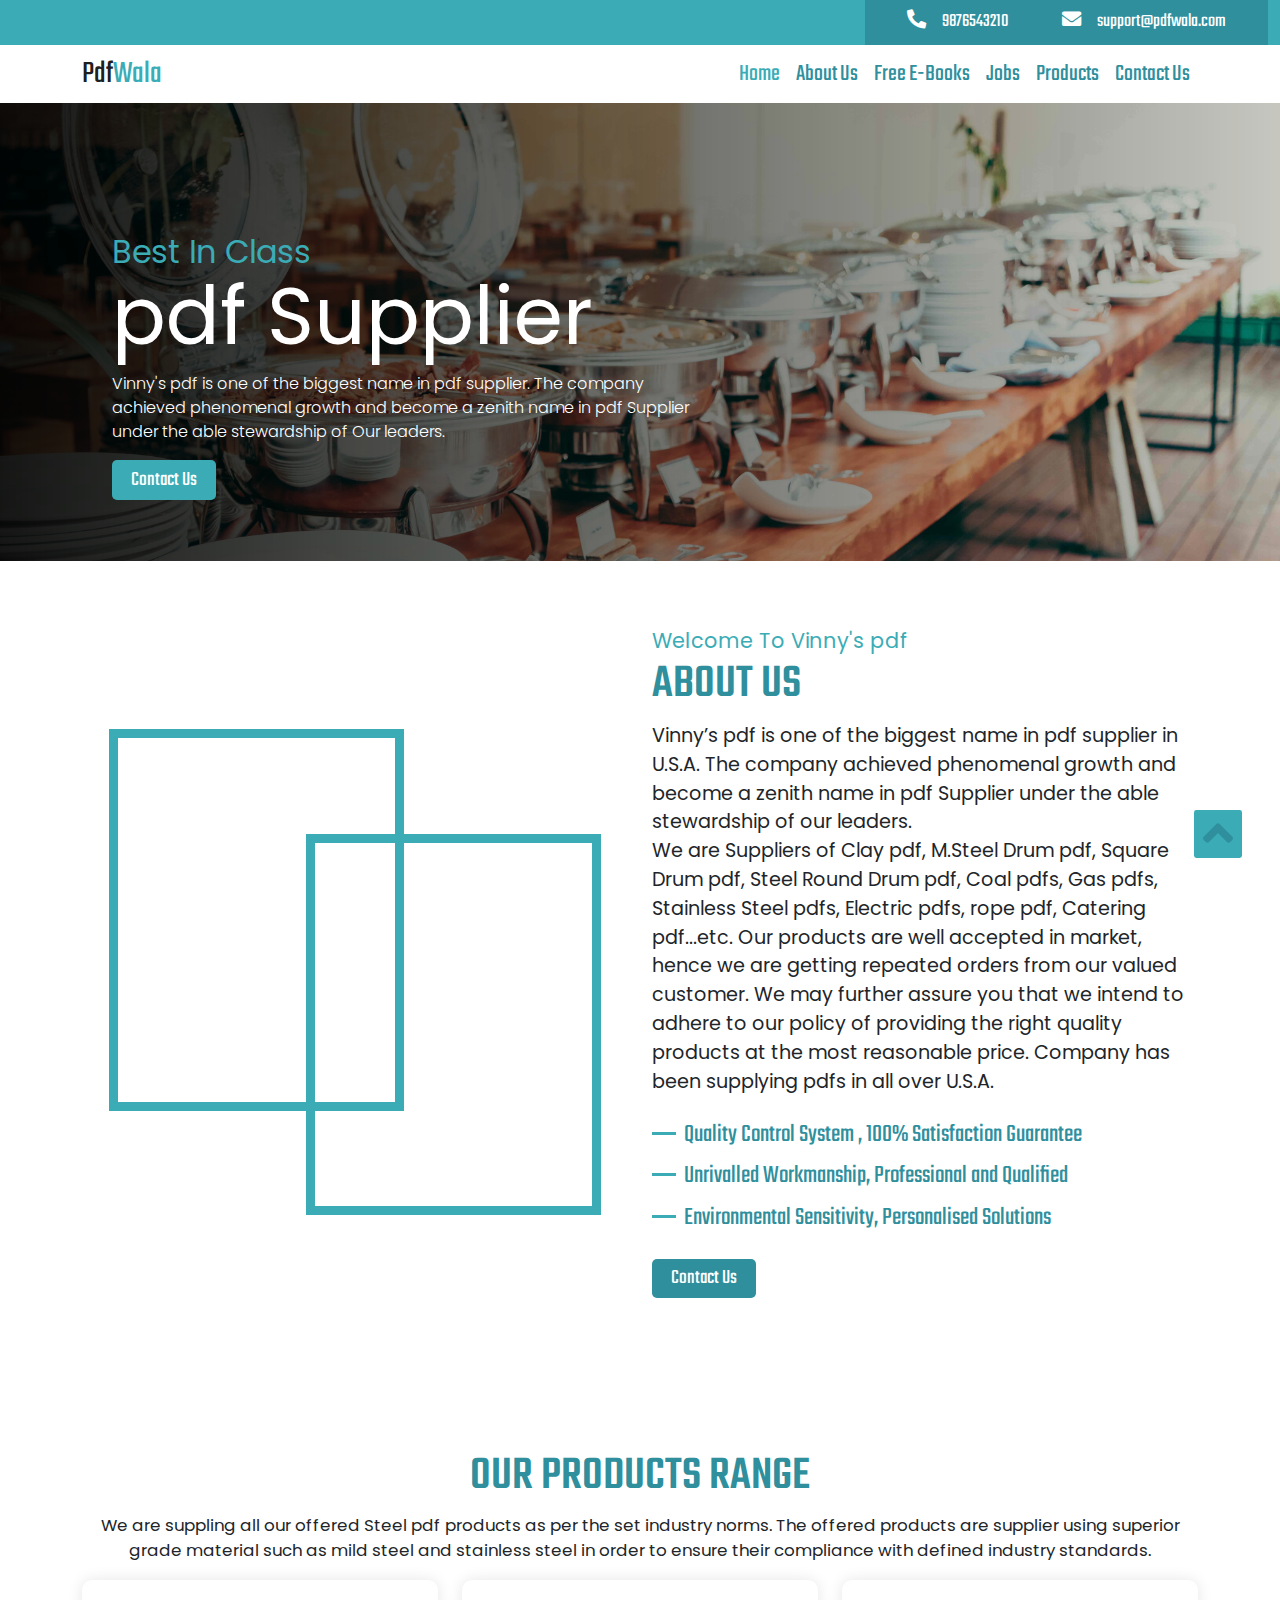
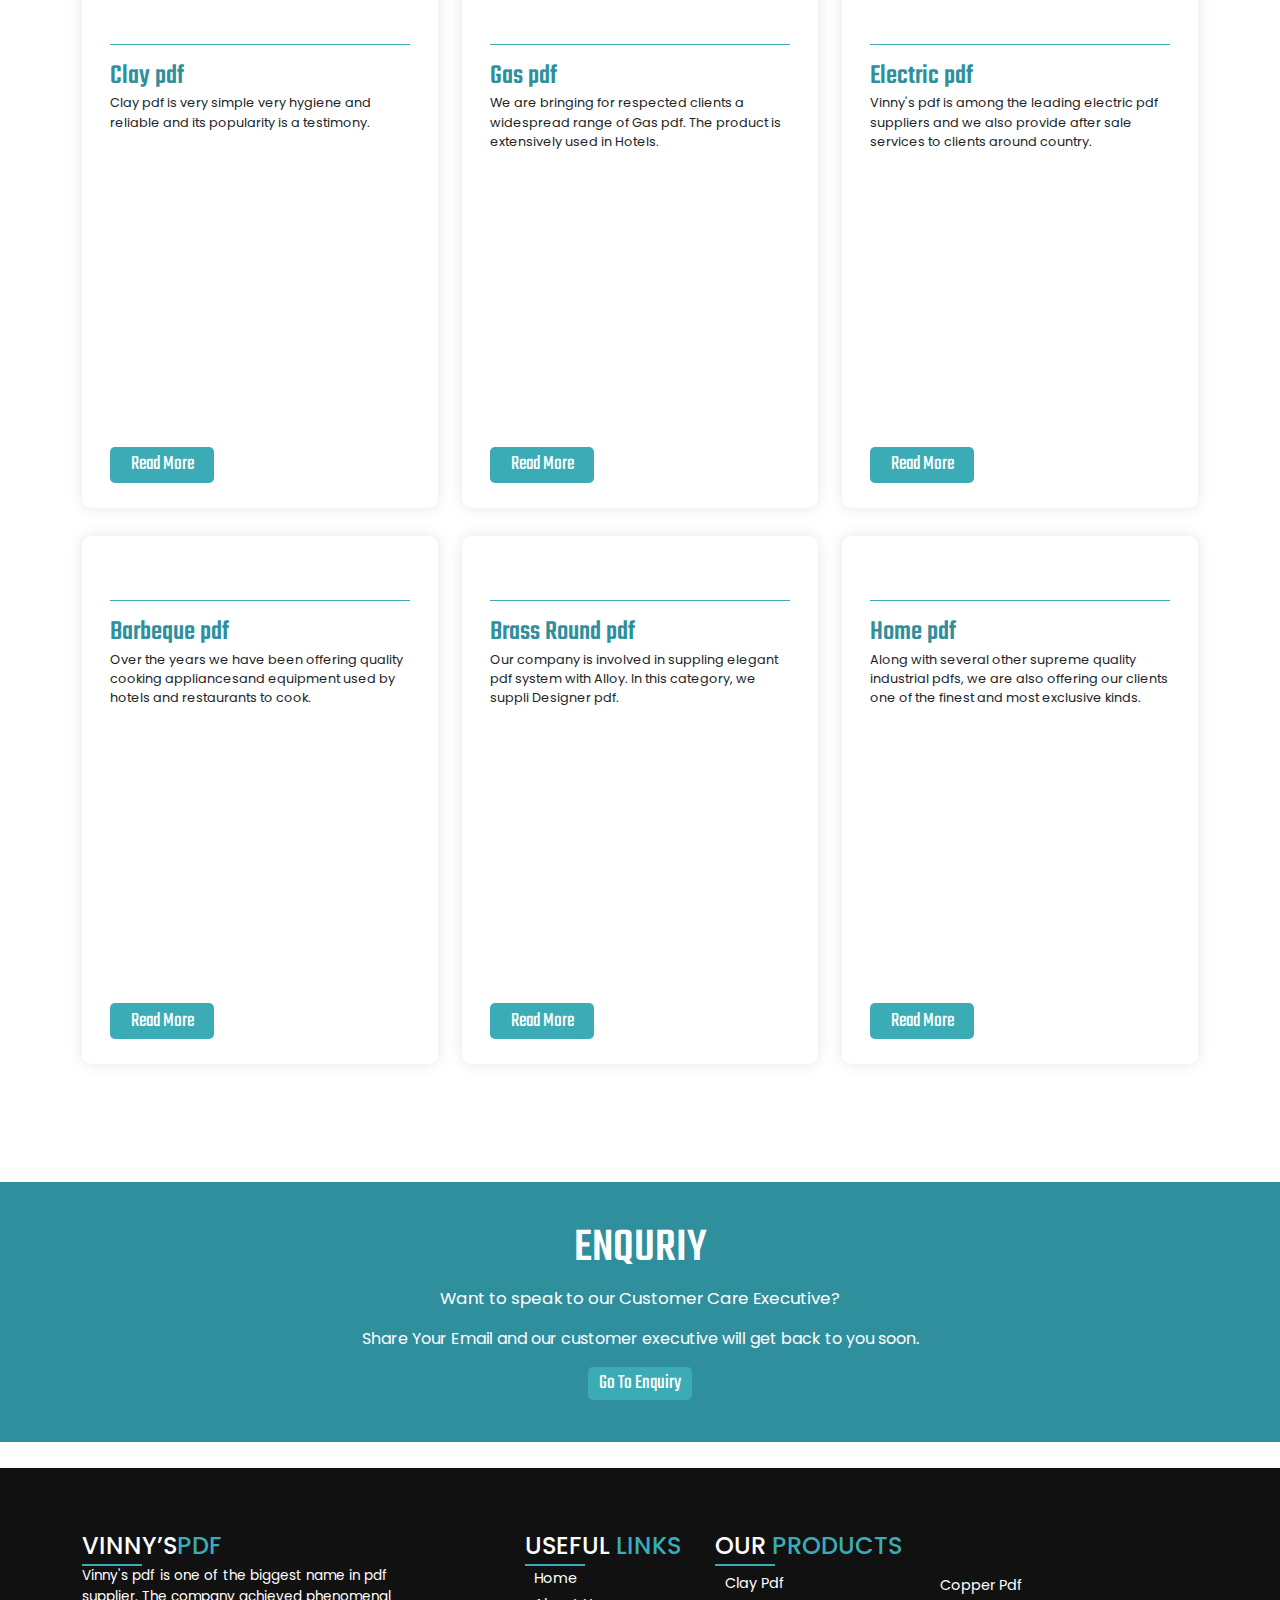
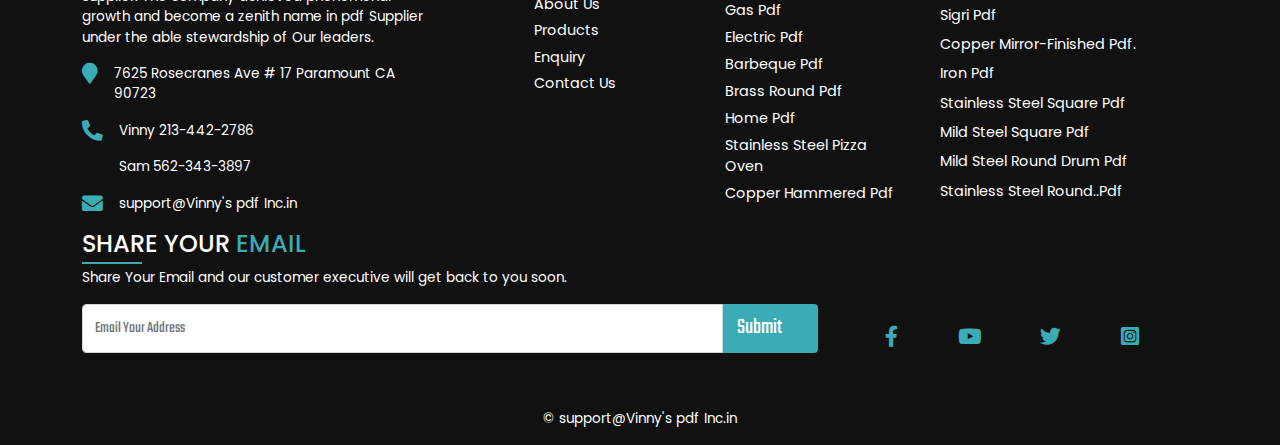
==== index.html @ 99de4598 "ok" ====
<!DOCTYPE html>
<html lang="en">
<head>
    <meta charset="UTF-8">
    <meta http-equiv="X-UA-Compatible" content="IE=edge">
    <meta name="viewport" content="width=device-width, initial-scale=1.0">
    <title>Welcome To Vinny's pdf</title>
    <!-- bootstrap -->
    <link rel="stylesheet" href="css/bootstrap.min.css">

    <!-- css  -->
    <link rel="stylesheet" href="css/style.css">
    <link rel="stylesheet" href="css/responsive.css">

    <!-- fontawesome  -->
    <link rel="stylesheet" href="./css/all.css">

    <style>@import url('https://fonts.googleapis.com/css2?family=Teko:wght@300;400;500;600;700&display=swap');</style>
    <style>@import url('https://fonts.googleapis.com/css2?family=Poppins:ital,wght@0,100;0,200;0,300;0,400;0,500;0,600;0,700;0,800;0,900;1,100;1,200;1,300;1,400;1,500;1,600;1,700;1,800;1,900&display=swap');</style>

</head>
<body>
    <button class="btn-anchor d-flex justify-content-center align-item-center">
        <a href="#header">
            <i class="fas up-btn fa-angle-up"></i>
        </a>
    </button>
        <!-- header starts here  -->
        <header id="header">
            <div class="container-fluid">
                <div class="row top-line">
                    <div class="col-lg-8">

                    </div>
                    <div class="col-lg-4 col-md-12 col-sm-0 strip ">
                        
                        <div class="right d-flex justify-content-evenly">
                            <span><i class="fas fa-phone-alt"></i>9876543210</span> 
                           
                            <span><i class="fas fa-envelope"></i>support@pdfwala.com</span>
                        </div>
                        
                    </div>
                </div> 
            </div>
    
            <nav class="navbar navbar-expand-lg navbar-light">
                <div class="container">
                    <a class="navbar-brand" href="index.html">
                        Pdf<span>Wala</span>
                        <!-- <img class="img-fluid" src="./image/logo.png" alt="Logo" > -->
                    </a>
                    <button class="navbar-toggler" type="button" data-bs-toggle="collapse" data-bs-target="#navbarSupportedContent" aria-controls="navbarSupportedContent" aria-expanded="false" aria-label="Toggle navigation">
                        <!-- <span class="navbar-toggler-icon"></span> -->
                        <i class="fas fa-bars"></i>
                    </button>
                    <div class="collapse navbar-collapse" id="navbarSupportedContent">
                        <ul class="navbar-nav ms-auto mb-2 mb-lg-0">
                            <li class="nav-item">
                                <a class="nav-link active" aria-current="page" href="index.html">Home</a>
                            </li>
                            <li class="nav-item">
                                <a class="nav-link" href="about.html">About Us</a>
                            </li>
                            <li class="nav-item">
                                <a class="nav-link" href="products.html">Free E-Books</a>
                            </li>
                            <li class="nav-item">
                                <a class="nav-link" href="Enquiry.html">Jobs</a>
                            </li>
                            <li class="nav-item">
                                <a class="nav-link" href="Enquiry.html">Products</a>
                            </li>
                            <li class="nav-item">
                                <a class="nav-link" href="Contact.html">Contact Us</a>
                            </li>
                        </ul>
                    </div>
                </div>
            </nav>
        </header>
        <!-- header ends here -->
        <!-- banner start here  -->
        <div class="banner">
            <div class="container-fluid">
                <div class="row ban">
                    <div class="col-lg-7">
                        <p class="title1">Best In Class</p>
                        <p class="title">pdf Supplier</p>
                        <p class="p">Vinny's pdf is one of the biggest name in pdf supplier. The company achieved phenomenal growth and become a zenith name in pdf Supplier under the able stewardship of Our leaders. </p>
                        <a href="contact.html"> <button class="btn">Contact Us</button></a>
                    </div>
                    <div class="col-lg-5">
                        <div class="img-box">
                            <!-- <img src="./images/pdf-1.png" alt=""> -->
                        </div>
                    </div>
                </div>
            </div>

        </div>
        <!-- banner start here  -->
        <!-- about starts from here  -->
        <div class="about">
            <div class="container">
                <div class="row ">
                    <div class="col-lg-6 col-md-12 left d-flex justify-content-center align-item-center">
                        <div class="img-box d-flex justify-content-center align-item-center">
                            <img src="./images/img-1.jpg" alt="">
                            <span class="deco1"></span>
                            <span class="deco2"></span>
                            <!-- <span class="deco3"> <p> Since</p> <span class="deco4">2010</span></span> -->
                        </div>
                    </div>
                    <div class="col-lg-6 col-md-12 right">
                        <p class="sub-title">Welcome To Vinny's pdf</p>
                        <h2>About Us</h2>
                        <p class="sub-p">Vinny’s pdf is one of the biggest name in pdf supplier in U.S.A. The company achieved phenomenal growth and become a zenith name in pdf Supplier under the able stewardship of our leaders. <br> 
                        We are Suppliers of Clay pdf, M.Steel Drum pdf, Square Drum pdf, Steel Round Drum pdf, Coal pdfs, Gas pdfs, Stainless Steel pdfs, Electric pdfs, rope pdf, Catering pdf...etc. 
                            
                        Our products are well accepted in market, hence we are getting repeated orders from our valued customer. We may further assure you that we intend to adhere to our policy of providing the right quality products at the most reasonable price.
                            
                        Company has been supplying pdfs in all over U.S.A. 
                        </p>
                        <span class="point">Quality Control System , 100% Satisfaction Guarantee</span>
                        <span class="point">Unrivalled Workmanship, Professional and Qualified</span>
                        <span class="point">Environmental Sensitivity, Personalised Solutions</span>
                        <a href="contact.html"> <button class="btn btn2">Contact Us</button></a>
                    </div>
                </div>
            </div>
        </div>
        <!-- about ends from here  -->
        <!-- products starts from here  -->
        <div class="products" id="products">
            <div class="container">
                <div class="row ">
                    <div class="col-lg-12">
                        <div class="top d-flex justify-content-center flex-column">
                            <h2>OUR PRODUCTS RANGE</h2>
                            <p class="sub-p" >We are suppling all our offered Steel pdf products as per the set industry norms. The offered products are supplier using superior grade material such as mild steel and stainless steel in order to ensure their compliance with defined industry standards.</p>
                        </div>
                    </div>
                </div>
                <div class="row">
                    <div class="col-lg-4 col-md-6 col-sm-6">
                        <div class="box">
                            <div class="img-box d-flex justify-content-center align-items-center ">
                                <img class="img-fluid" src="images/Clay_pdf.jpg" alt="">
                            </div>
                            <div class="text-box">
                                <h3>Clay pdf</h3>
                                <!-- <span class="price1">Rs15,000/-</span>
                                <span class="discount">Discount 25%</span> <br>
                                <span class="price2">Rs20,000/-</span>  -->

                                <p class="p1">Clay pdf is very simple very hygiene and reliable and its popularity is a testimony.</p>
                                <a href="./products.html" target="_blank"> <button class="btn">Read More</button></a>

                            </div>
                        </div>
                    </div>
                    <div class="col-lg-4 col-md-6 col-sm-6">
                        <div class="box">
                            <div class="img-box d-flex justify-content-center align-items-center ">
                                <img class="img-fluid" src="images/gas-pdf.jpg" alt="">
                            </div>
                            <div class="text-box">
                                <h3>Gas pdf</h3>
                                <!-- <span class="price1">Rs15,000/-</span>
                                <span class="discount">Discount 25%</span> <br>
                                <span class="price2">Rs20,000/-</span> -->

                                <p class="p1">We are bringing for respected clients a widespread range of Gas pdf. The product is extensively used in Hotels.</p>
                                <a href="./products.html" target="_blank"> <button class="btn">Read More</button></a>

                            </div>
                        </div>
                    </div>
                    <div class="col-lg-4 col-md-6 col-sm-6">
                        <div class="box">
                            <div class="img-box d-flex justify-content-center align-items-center ">
                                <img class="img-fluid" src="images/electric-pdf.jpg" alt="">
                            </div>
                            <div class="text-box">
                                <h3>Electric pdf</h3>
                                <!-- <span class="price1">Rs15,000/-</span>
                                <span class="discount">Discount 25%</span> <br>
                                <span class="price2">Rs20,000/-</span> -->

                                <p class="p1">Vinny's pdf is among the leading electric pdf suppliers and we also provide after sale services to clients around country.</p>
                                <a href="./products.html" target="_blank"> <button class="btn">Read More</button></a>

                            </div>
                        </div>
                    </div>

                    <div class="col-lg-4 col-md-6 col-sm-6">
                        <div class="box">
                            <div class="img-box d-flex justify-content-center align-items-center ">
                                <img class="img-fluid" src="images/barbeque-pdf.jpg" alt="">
                            </div>
                            <div class="text-box">
                                <h3>Barbeque pdf</h3>
                                <!-- <span class="price1">Rs15,000/-</span>
                                <span class="discount">Discount 25%</span> <br>
                                <span class="price2">Rs20,000/-</span> -->

                                <p class="p1">Over the years we have been offering quality cooking appliancesand equipment used by hotels and restaurants to cook.</p>
                                <a href="./products.html" target="_blank"> <button class="btn">Read More</button></a>

                            </div>
                        </div>
                    </div>
                    <div class="col-lg-4 col-md-6 col-sm-6">
                        <div class="box">
                            <div class="img-box d-flex justify-content-center align-items-center ">
                                <img class="img-fluid" src="images/brass-round-pdf.jpg" alt="">
                            </div>
                            <div class="text-box">
                                <h3>Brass Round pdf</h3>
                                <!-- <span class="price1">Rs15,000/-</span>
                                <span class="discount">Discount 25%</span> <br>
                                <span class="price2">Rs20,000/-</span> -->

                                <p class="p1">Our company is involved in suppling elegant pdf system with Alloy. In this category, we suppli  Designer pdf.</p>
                                <a href="./products.html" target="_blank"> <button class="btn">Read More</button></a>

                            </div>
                        </div>
                    </div>
                    <div class="col-lg-4 col-md-6 col-sm-6">
                        <div class="box">
                            <div class="img-box d-flex justify-content-center align-items-center ">
                                <img class="img-fluid" src="images/home-pdf.png" alt="">
                            </div>
                            <div class="text-box">
                                <h3>Home pdf</h3>
                                <!-- <span class="price1">Rs15,000/-</span>
                                <span class="discount">Discount 25%</span> <br>
                                <span class="price2">Rs20,000/-</span> -->
                                <p class="p1">Along with several other supreme quality industrial pdfs, we are also offering our clients one of the finest and most exclusive kinds.</p>
                                <a href="./products.html" target="_blank"> <button class="btn">Read More</button></a>

                            </div>
                        </div>
                    </div>
                </div>
            </div>
        </div>
        <!-- products ends from here  -->
        <!-- enquiry-strip starts from here  -->

        <div class="enquiry-strip">
            <div class="container">
                <div class="row">
                    <div class="d-flex justify-content-center align-items-center flex-column ">
                        <h2>Enquriy</h2>
                        <p class="sub-p" >Want to speak to our Customer Care Executive?</p>
                        <p> Share Your Email and our customer executive will get back to you soon.</p>
                        
                        <a href="enquiry.html"> <button class="btn">Go To Enquiry</button></a>
                    </div>
                </div>
            </div>
        </div>
        <!-- enquiry-strip ends from here  -->







        <!-- footer start here  -->
        <footer id="footer">
            <div class="container">
                <div class="row">
                    <div class="col-lg-4  col-md-12   ">
                        <a href="index.html"> <h4>Vinny’s<span>pdf</span></h4></a>

                        <p>Vinny's pdf is one of the biggest name in pdf supplier. The company achieved phenomenal growth and become a zenith name in pdf Supplier under the able stewardship of Our leaders.</p>
                        <div class="box d-flex ">
                            <i class="fas fa-map-marker"></i>
                            <p>7625 Rosecranes Ave # 17 Paramount CA 90723
                            </p>
                        </div>
                        <div class="box d-flex">
                            <i class="fas fa-phone-alt"></i>
                            <div class="d-flex flex-column">
                                <p>Vinny 213-442-2786 &nbsp &nbsp </p>
                       
                                <p> Sam 562-343-3897</p>
                            </div>
                        </div>
                        <div class="box d-flex ">
                            <i class="fas fa-envelope"></i>
                            <p>support@Vinny's pdf Inc.in</p>
                        </div>
                        
                    
                    
                    </div>
                    <!-- -->
                    <div class="  col-lg-8 col-md-12">
                        <div class="row">
                            <div class="  offset-lg-1 col-lg-3">
                                <h4>Useful <span>LINKS</span> </h4>
                                <ul>
                                    <a href="index.html"> <li>Home</li> </a>
                                    <a href="about.html"> <li>about us</li> </a>
                                    <a href="products.html"> <li>Products</li> </a>
                                    <a href="enquiry.html"> <li>enquiry</li> </a>
                                    <a href="contact.html"> <li>Contact us</li> </a>
                                </ul>
                            </div>
                            <div class="col-lg-8">
                                <h4>Our<span> Products </span></h4>
                                <div class="row">
                                
                                    <div class="col-lg-5 col-md-6">
                                        <ul>
                                            <a href="products.html"> <li>Clay pdf</li> </a>
                                            <a href="products.html"> <li>Gas pdf</li> </a>
                                            <a href="products.html"> <li>Electric pdf</li> </a>
                                            <a href="products.html"> <li>Barbeque pdf</li> </a>
                                            <a href="products.html"> <li>Brass Round pdf</li> </a>
                                            <a href="products.html"> <li>Home pdf</li> </a>
                                            <a href="products.html"> <li>Stainless Steel Pizza Oven</li> </a>
                                            <a href="products.html"> <li>Copper Hammered pdf</li> </a>
                                        </ul>
                                    </div>
                                    <div class="col-lg-7 col-md-6">
                                        <ul>
                                        
                                            <a href="products.html"> <li>Copper pdf</li> </a>
                                            <a href="products.html"> <li>Sigri pdf</li> </a>
                                            <a href="products.html"> <li>Copper Mirror-Finished pdf. </li> </a>
                                            <a href="products.html"> <li>Iron pdf </li> </a>
                                            <a href="products.html"> <li>Stainless Steel Square pdf</li> </a>
                                            <a href="products.html"> <li>Mild Steel Square pdf </li> </a>
                                            <a href="products.html"> <li>Mild Steel Round Drum pdf </li> </a>
                                            <a href="products.html"> <li>Stainless Steel Round..pdf</li> </a>
                                        </ul>
                                    </div>
                                </div>
                            </div>
                        </div>
                        <div class="row">

                        </div>
                    </div>
                </div>
                <div class="row">
                    <div class="col-lg-8  col-md-12 col-sm-12   ">
                        <h4>Share Your <span> Email</span></h4>
                        <p> Share Your Email and our customer executive will get back to you soon.</p>
                        <div class="row">
                            <form action="">
                                <div class="form-group input-group">
                                    <input type="email" class="form-control" id="InputEmail" aria-describedby="emailHelp" placeholder="Email Your Address" >
                                    <span type="submit" class="input-group-text">Submit</span>
                             
                                </div>
                            </form>
                        </div>
                    </div>
                    <div class=" col-lg-4 social right d-flex justify-content-evenly align-items-end">
                        <a href="#"> <i class="fab fa-facebook-f"></i></a>
                        <a href="#"> <i class="fab fa-youtube"></i></a>
                        <a href="#"> <i class="fab fa-twitter"></i></a>
                        <a href="#"> <i class="fab fa-instagram-square"></i></a>
                    </div>
                </div>
                <div class="row">
                    <div class="col-lg-12">
                        <div class="copy-right d-flex justify-content-center">
                            <p>&copy; support@Vinny's pdf Inc.in</p>
                        </div>
                    </div>
                </div>
            </div>
        </footer>
        <!-- footer ends here  -->


    <!-- js links  -->
    <script src="js/bootstrap.min.js"></script>
    <script src="js/jquery.min.js"></script>
</body>
</html>
---- css/style.css ----
*{
    margin: 0;
    padding: 0;
    box-sizing: border-box;
    --primary:#3BACB6;
    --secondary:#2F8F9D;
    --black:#111111;
    font-family: 'Teko', sans-serif; 
    /* font-family: 'Poppins', sans-serif;    */

}
html {
    scroll-behavior: smooth;
}

body{
    /* background-color: palevioletred; */
}

a{
    text-decoration: none !important;
    border: none;
    outline: none;
    color: white;
}
a:hover{
    color: white;

}
.btn-anchor{
    background-color: var(--primary);
    margin: 0;
    width: 3rem;
    height: 3rem;
    /* padding: .7rem; */
    color: var(--secondary);
    border-radius: 5%;
    position: absolute;
    top: 90%;
    right: 3%;
    position: fixed;
    z-index: 1;
    border: none;
    display: inline-block;
    align-items: center;
}
.btn-anchor .up-btn{
    font-size: 3rem;
    color: var(--secondary);
}

/* 
.btn-anchor i:hover{
    color: var(--primary);
    background-color: var(--secondary);
} */


.btn{
    min-width: 6.5rem;
    /* height: 2.5rem;  */
    padding: .7% 3%;
    border: none;
    outline: none;
    background-color: var(--primary);
    color: white;
    margin-right: 2%;
    margin-bottom: 4%;
    font-size: 1.3rem;
    border-radius: 5px;
    transition: 0.3s ease-in;
}
.btn:hover{
    background-color: white;
    color: var(--secondary);
    box-shadow: 0px 0px 20px rgb(0 0 0 / 10%);

}

.btn2{
    background-color: var(--secondary);
    margin-top: 4%;
}

h2{
    font-size: 3rem;
    color: var(--secondary);
    text-transform:uppercase;
}
h3{
    margin-bottom: 0;
    color: var(--secondary);
}
h4{
    font-size: 1.5rem;
    text-transform: uppercase;
    font-family: 'Poppins', sans-serif; 
    margin-bottom: 2%; 
    margin-top: 2%; 
}
h4 span{
    font-size: 1.5rem;
    text-transform: uppercase !important;
    font-family: 'Poppins', sans-serif; 
    margin-bottom: 20px;  
    color: var(--primary);
}
h4::after{
    content: '';
    display: block;
    width: 60px;
    height: 2px;
    background-color: var(--primary);
    top: 3px;
    position: relative;
}
h5{
    color: var(--primary);
}
h6{
    color: var(--primary);
    font-size: 1.8rem;
    font-weight: 500;
}

.sub-p{
    font-size: 1.05rem;
    font-family: 'Poppins', sans-serif; 
    /* text-align: center; */
    /* color: #ff0000; */

}

p{
    font-size: 1rem;
    font-family: 'Poppins', sans-serif; 

    
}
.p1{
    font-size: .8rem;
    font-weight: 400;
    font-family: 'Poppins', sans-serif; 

    
}
.material{
    font-size: 1.3rem;
    font-weight: 300;
    color: gray;
}

.active{
    color: var(--primary) !important;

}


.sub-title{
    color: var(--primary);
    font-size:1.3rem ;
    font-family: 'Poppins', sans-serif;
    margin: 0;   
    position: relative;

}
/* .sub-title::after{
    content: '';
    background-color: var(--primary);
    width: 5%;
    height: .1rem;
    display: block;
    bottom: -10%;
    right: 50%;
    position: absolute;
} */


.heading{
    /* background-color: pink; */
    /* text-align: center; */

}

label {
    font-size: 1.5rem;
}
----------------------------------------
----------------------------------------
----------------------------------------
----------------------------------------
----------------------------------------
----------------------------------------



/* header starts from here  */
header{
    background-color: white;
}

header .top-line{
    background-color: var(--primary);
    color: white;
}
header .top-line .right {
    /* width: 100%; */
    background-color: var(--secondary); 
}
header .top-line .right span{
    font-size: 1.2rem;
    display: inline;
    /* background-color: var(--secondary); */
    padding: 2% 3%;
}

header .fas{
    margin-right: 1rem;
}

.navbar-brand{
    font-size: 2rem;
}

.navbar-brand span{
    color: var(--primary);
}

.navbar-light .navbar-nav .nav-link {
    color: var(--secondary);
    font-size: 1.5rem;
}
.navbar-light .navbar-nav .nav-link:hover {
    color: var(--primary);
}
.navbar-light .navbar-nav .nav-link:active{
    color: var(--primary);
}

.navbar-expand-lg {
    padding: 0;    
}
.navbar-toggler {
    padding: 0;
    margin: 0;
    border: none;
}

/* header ends from here  */
/* banner starts from here  */
.banner{
    width: 100%;
    min-height: 50vh;
    color: white !important;
    background-image: linear-gradient(to left, rgba(0,0,0,0.1),rgba(0,0,0,.9)), url(../images/banner-3.jpg)  ;
    background-position: center ;
    background-size: cover;
    position: relative;
}


.banner .ban{
    width: 100%;
    /* min-height: 80vh; */
    /* padding: 5% 8%; */
    padding: 10% 8% 3%;
    
}

.banner .ban .title1{
    font-size: 2rem;
    margin: 0;
    color: var(--primary);
}
.banner .ban .title{
    font-size: 5rem;
    line-height: 5rem;
}
.banner .ban .p{
    font-size: 1rem;
    font-weight: 300;
    font-family: 'Poppins', sans-serif;
    /* line-height: 5rem; */
}

.banner .img-box{
    width: 50%;
    /* background-color: red; */
}

.banner .img-box img{
    width: 50%;
    position: absolute;
    bottom: 0;
}


/* banner ends from here  */




/* about start from here  */
.about{
    padding: 5%;
}

.about .sub-p{
    font-size: 1.2rem;
}
.about .left{
    /* background-color: pink; */
    z-index: 0;
    /* position: relative; */


}

.about .left .img-box{
    /* width: 80%; */
    /* border: 2px solid var(--primary); */
    /* background-color: greenyellow; */
    display: flex;
    align-items: center;
    justify-content: center;
    position: relative;
    padding: 3%;

}


.about .left img{
    margin: 0 auto;
    width: 85%;
    /* height: 65%; */
    z-index: 2;
    transition: 1s;

}
.about:hover img{
    transform: scale(1.05);
}
.about .left .deco1{
    /* background-color: var(--primary); */
    border: .6rem solid var(--primary);
    width: 60%;
    height: 55%;
    position: absolute;
    top: 15%;
    left: 0%;

}
.about .left .deco2{
    /* background-color: var(--primary); */
    border: .6rem solid var(--primary);
    width: 60%;
    height: 55%;
    position: absolute;
    top: 30%;
    right: 0%;
    z-index: 1;

}




.about .right span{
    display: block;
    color: var(--secondary);
    font-size: 1.6rem;
    margin-left: 2rem;
}
.about .right span::before{
    content: '';
    background-color: var(--primary);
    width: 1.5rem;
    height: .2rem;
    display: block;
    top: 1.2rem;
    right: 2rem;
    position: relative;
    /* position: absolute; */
}

/* about ends from here  */








/* products start from here  */
.products{
    padding: 5% 0;

    /* background-color: var(--primary); */
}

.products .top{
    align-items: center;
}
.products .sub-p{
    text-align: center;
}
.products .box{
    width: 100%;
    height: 33rem;
    margin-bottom: 8%;
    box-shadow: 0px 0px 15px rgb(0 0 0 / 10%);
    padding: 8%;
    /* padding-bottom: 15%; */
    position: relative;
    border-radius: 10px;


}
.products .box:hover{
    box-shadow: 0px 0px 40px rgb(0 23 60 / 10%);
}
.products .box:hover img{
    transform: scale(1.15);
}
.products .box .img-box{
    width: 100%;
    padding: 6% 0;
    border-bottom: 1px solid var(--primary);

}
.products .box .img-box img{
    width: 100%;
    transition: 1s;
}
.products .box .text-box{
    width: 100%;
    /* background-color: #111111; */
    margin: 0 auto;
    padding: 5% 0;

}

.products .box button{
    position: absolute;
    bottom: 2%;
}
/* products end from here  */



/* enquiry starts from here  */
.enquiry-strip{
    width: 100%;
    /* height: 20vh; */
    background-color: var(--secondary);
    color: white;
    padding: 3% 0;
    margin: 2% 0;
    text-align: center  ;
}
.enquiry-strip h2{
    color: white;
}

/* enquiry end from here  */



/* Footer ends from here  */
footer{
    background-color: var(--black);
    color: white;
    padding: 5% 5% 0% 5%;
}
footer h4{
    margin: 0 0 1% 0;
}

footer p{
    font-size: .85rem;
    font-family : 'Poppins', sans-serif;   
    
}
footer ul {
    padding-left: 5%;
}
footer ul li{
    text-decoration: none;
    list-style: none;
    color: white;
    font-family : 'Poppins', sans-serif;   
    font-size: .9rem;
    font-weight: 400;
    margin: 3% 0;
    text-transform: capitalize;

}
footer ul li:hover{
    color: var(--primary);

}

footer .fas{
    margin-right: 1rem;
    font-size: 1.3rem;
    color: var(--primary);
}
footer .social {
    margin: 5% 0 0;
}
footer .social .fab{
    margin-right: 1rem;
    font-size: 1.3rem;
    color: var(--primary);
}
footer .social .fab:hover{
    color: white;
}
footer form input{
    width: 8rem;
}

footer .input-group-text{
     font-size: 1.4rem;
    background-color: var(--primary);
    color: white;
    border: none;
    outline: none;
    min-width: 6rem;
    text-align: center;
    padding: 1% 2%;

}
footer .input-group-text:hover{
    background-color: white;
    color: var(--secondary);
    box-shadow: 0px 0px 20px rgb(0 0 0 / 10%);

}


footer button:hover{
    background-color: white;
    color: var(--secondary);
    box-shadow: 0px 0px 20px rgb(0 0 0 / 10%);

}


footer .copy-right{
    margin-top: 5%;
}
/* Footer starts from here  */



/* .pro-list starts from here  */

.pro-list{
    /* background-color: var(--primary); */
}
.pro-list h3{
    background-color: var(--primary);
    color: white;
    padding: 3% 4%;
    font-size: 2rem;

}
.pro-list ul{
    list-style: none;
    padding: 0;
}
.pro-list ul li{
    background-color: rgb(250, 240, 227);
    color: var(--primary);
    padding: 0% 5%;
    margin: 1% 0;
    font-size: 1.6rem;
    font-weight: 300;
    position: relative;
    transition: 0.3s all ease-in-out;
    
}
.pro-list .fas{
    position: absolute;
    top: 20%;
    right: 5%;
}

.pro-list ul li:hover{
    background-color: var(--secondary);
    color: white;
}

/* .pro-list ends here  */
---- css/responsive.css ----
@media only screen and (max-width:1400px){

    .about .left .img-box{
        width: 90%;
    }

}

@media only screen and (max-width:1024px){
    .products .box{
        height: 29rem;
    }


}  
@media only screen and (max-width:990px){
    /* header starts from here  */
    header .top-line{
        display: none;
    }

    /* header starts from here  */
    
}
@media only screen and (max-width:769px){
    /* banner starts from here  */
    .banner .ban .title{
        font-size: 3rem;
        line-height: 3rem;
        /* color: black; */
    }
    /* banner ends from here  */

    /* about starts from here     */
    
    .about .left .img-box{
        width: 80%;
        /* height: 25rem; */
    }
    .about .right .sub-title::after{
        display: none;

    }
    /* about starts from here     */
        /* products starts from here  */
        .products .box{
            height: 26rem;
            /* background-color: red; */
        }
        /* .products .box .img-box{
            height: 15rem;
        }  */
        /* products ends from here  */


}

@media only screen and (max-width:575px){
    h2{
        font-size: 2.1rem;
    }
    .btn-anchor{
        width: 2rem;
        height: 2rem;
    }
    .btn-anchor .up-btn{
        font-size: 2rem;
    }

    /* banner starts from here  */
    .banner .ban{
        padding: 30% 2% 1%;
        width: 90%;
    }
    .banner .ban .title1{
        font-size: 1.2rem;

    }
    .banner .ban .title{
        font-size: 2.3rem;
        line-height: 3rem;
        /* color: black; */
    }
    .banner .ban .p{
        font-size: .9rem ;
        /* color: black ; */
    }
    /* banner ends from here  */
    
    /* about start from here  */
        
    .about .left .img-box{
    
        display: flex;
        align-items: center;
        justify-content: center;
        position: relative;
        /* padding: 3%; */
    
    }
    
    .about .left img{
        width: 140%;
    }
    
    .about .left .deco1{
        border: .6rem solid var(--primary);
        width: 60%;
        height: 55%;
        top: 10%;
        left: -7%;
    
    }
    .about .left .deco2{
        border: .6rem solid var(--primary);
        width: 60%;
        height: 60%;
        top: 30%;
        right: -7%;
    
    }
    
    
    .about .right .sub-title::after{
        display: none;
    
    }
    /* about ends from here  */
    /* products starts from here  */
    .products .box{
        height: 35rem;
    }
    .products .box .img-box{
        height: 20rem;
    } 





    footer .input-group-text{
        padding: 0% 8%; 



    }
    
}
@media only screen and (max-width:375px){


    .banner .ban{
        padding: 40% 2% 1%;
    }
    /* products starts from here  */
    .products .box{
        height: 30rem;
        /* background-color: red; */
    }
    .products .box .img-box{
        height: 15rem;
    } 
    /* products ends from here  */


}
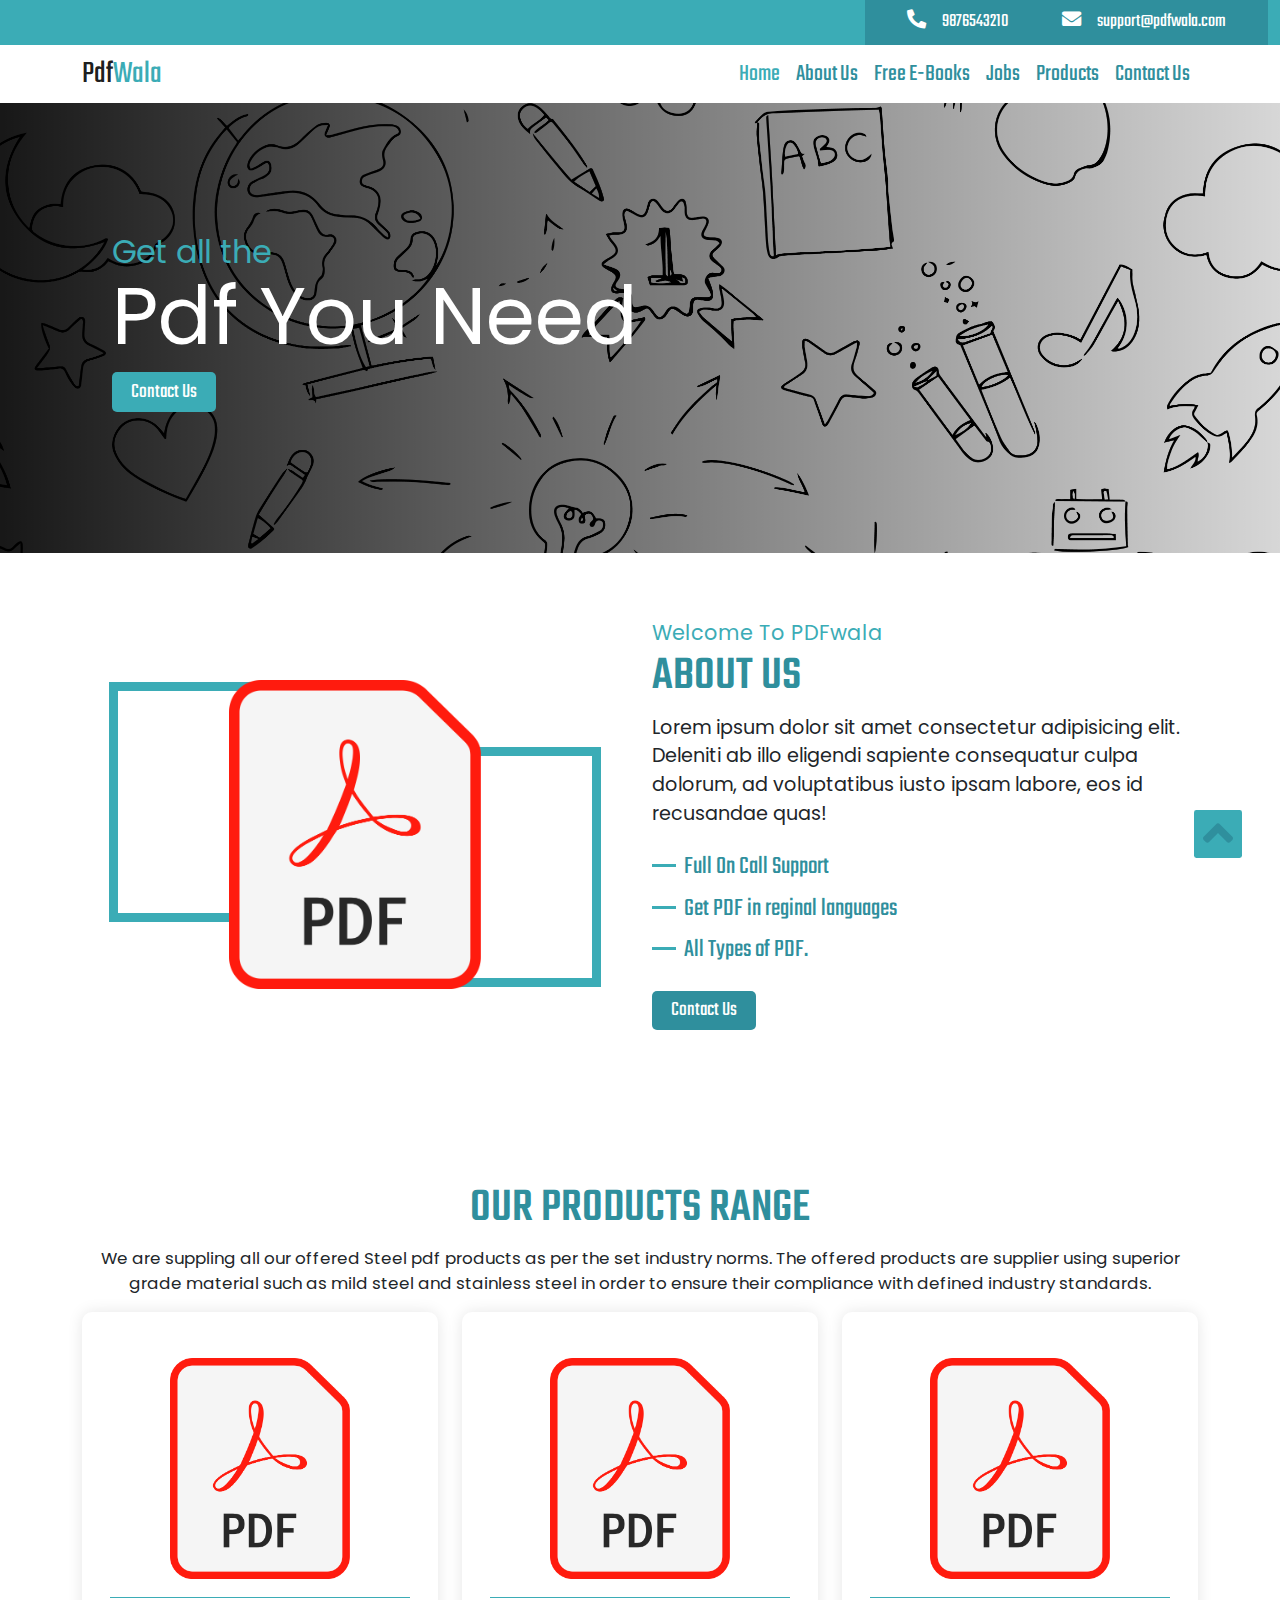
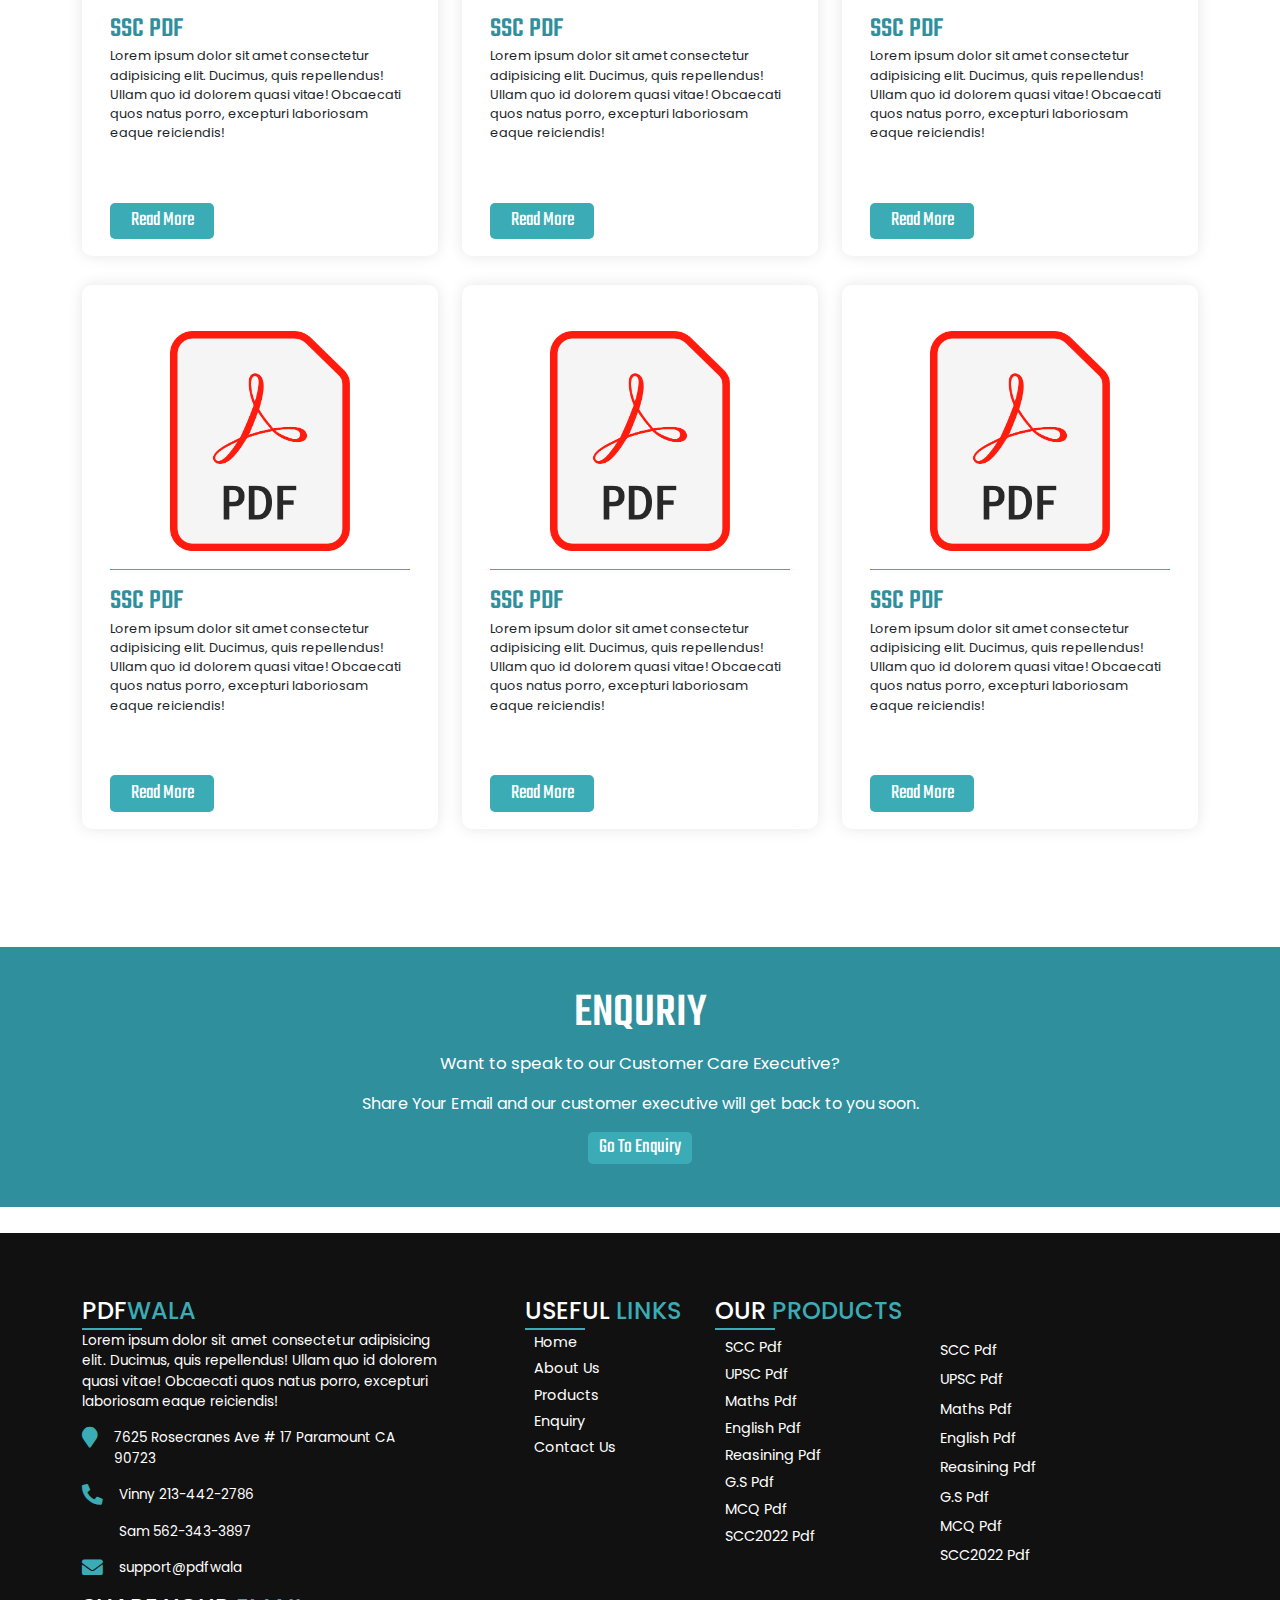
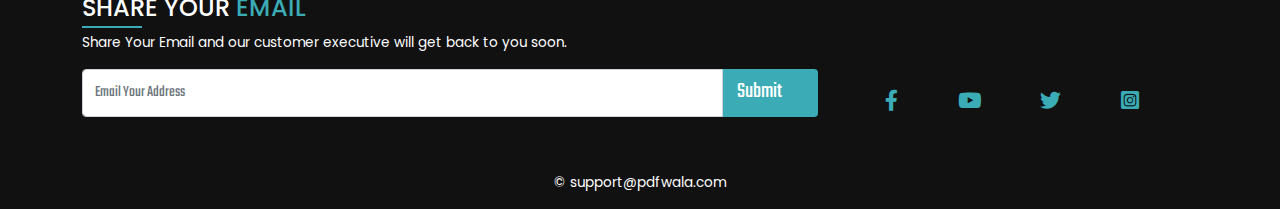
==== commit 3ce93a79: "ok" ====
--- a/index.html
+++ b/index.html
@@ -36,7 +36,7 @@
                         
                         <div class="right d-flex justify-content-evenly">
                             <span><i class="fas fa-phone-alt"></i>9876543210</span> 
-                           
+                        
                             <span><i class="fas fa-envelope"></i>support@pdfwala.com</span>
                         </div>
                         
@@ -85,9 +85,9 @@
             <div class="container-fluid">
                 <div class="row ban">
                     <div class="col-lg-7">
-                        <p class="title1">Best In Class</p>
-                        <p class="title">pdf Supplier</p>
-                        <p class="p">Vinny's pdf is one of the biggest name in pdf supplier. The company achieved phenomenal growth and become a zenith name in pdf Supplier under the able stewardship of Our leaders. </p>
+                        <p class="title1">Get all the </p>
+                        <p class="title">Pdf You Need</p>
+                        <!-- <p class="p">Vinny's pdf is one of the biggest name in pdf supplier. The company achieved phenomenal growth and become a zenith name in pdf Supplier under the able stewardship of Our leaders. </p> -->
                         <a href="contact.html"> <button class="btn">Contact Us</button></a>
                     </div>
                     <div class="col-lg-5">
@@ -106,25 +106,19 @@
                 <div class="row ">
                     <div class="col-lg-6 col-md-12 left d-flex justify-content-center align-item-center">
                         <div class="img-box d-flex justify-content-center align-item-center">
-                            <img src="./images/img-1.jpg" alt="">
+                            <img src="./images/img-1.png" alt="">
                             <span class="deco1"></span>
                             <span class="deco2"></span>
                             <!-- <span class="deco3"> <p> Since</p> <span class="deco4">2010</span></span> -->
                         </div>
                     </div>
                     <div class="col-lg-6 col-md-12 right">
-                        <p class="sub-title">Welcome To Vinny's pdf</p>
+                        <p class="sub-title">Welcome To PDFwala</p>
                         <h2>About Us</h2>
-                        <p class="sub-p">Vinny’s pdf is one of the biggest name in pdf supplier in U.S.A. The company achieved phenomenal growth and become a zenith name in pdf Supplier under the able stewardship of our leaders. <br> 
-                        We are Suppliers of Clay pdf, M.Steel Drum pdf, Square Drum pdf, Steel Round Drum pdf, Coal pdfs, Gas pdfs, Stainless Steel pdfs, Electric pdfs, rope pdf, Catering pdf...etc. 
-                            
-                        Our products are well accepted in market, hence we are getting repeated orders from our valued customer. We may further assure you that we intend to adhere to our policy of providing the right quality products at the most reasonable price.
-                            
-                        Company has been supplying pdfs in all over U.S.A. 
-                        </p>
-                        <span class="point">Quality Control System , 100% Satisfaction Guarantee</span>
-                        <span class="point">Unrivalled Workmanship, Professional and Qualified</span>
-                        <span class="point">Environmental Sensitivity, Personalised Solutions</span>
+                        <p class="sub-p">Lorem ipsum dolor sit amet consectetur adipisicing elit. Deleniti ab illo eligendi sapiente consequatur culpa dolorum, ad voluptatibus iusto ipsam labore, eos id recusandae quas!</p>
+                        <span class="point">Full On Call Support</span>
+                        <span class="point">Get PDF in reginal languages</span>
+                        <span class="point">All  Types of PDF.</span>
                         <a href="contact.html"> <button class="btn btn2">Contact Us</button></a>
                     </div>
                 </div>
@@ -146,100 +140,100 @@
                     <div class="col-lg-4 col-md-6 col-sm-6">
                         <div class="box">
                             <div class="img-box d-flex justify-content-center align-items-center ">
-                                <img class="img-fluid" src="images/Clay_pdf.jpg" alt="">
-                            </div>
-                            <div class="text-box">
-                                <h3>Clay pdf</h3>
+                                <img class="img-fluid" src="./images/img-1.png" alt="">
+                            </div>
+                            <div class="text-box">
+                                <h3>SSC PDF</h3>
                                 <!-- <span class="price1">Rs15,000/-</span>
                                 <span class="discount">Discount 25%</span> <br>
                                 <span class="price2">Rs20,000/-</span>  -->
 
-                                <p class="p1">Clay pdf is very simple very hygiene and reliable and its popularity is a testimony.</p>
-                                <a href="./products.html" target="_blank"> <button class="btn">Read More</button></a>
-
-                            </div>
-                        </div>
-                    </div>
-                    <div class="col-lg-4 col-md-6 col-sm-6">
-                        <div class="box">
-                            <div class="img-box d-flex justify-content-center align-items-center ">
-                                <img class="img-fluid" src="images/gas-pdf.jpg" alt="">
-                            </div>
-                            <div class="text-box">
-                                <h3>Gas pdf</h3>
-                                <!-- <span class="price1">Rs15,000/-</span>
-                                <span class="discount">Discount 25%</span> <br>
-                                <span class="price2">Rs20,000/-</span> -->
-
-                                <p class="p1">We are bringing for respected clients a widespread range of Gas pdf. The product is extensively used in Hotels.</p>
-                                <a href="./products.html" target="_blank"> <button class="btn">Read More</button></a>
-
-                            </div>
-                        </div>
-                    </div>
-                    <div class="col-lg-4 col-md-6 col-sm-6">
-                        <div class="box">
-                            <div class="img-box d-flex justify-content-center align-items-center ">
-                                <img class="img-fluid" src="images/electric-pdf.jpg" alt="">
-                            </div>
-                            <div class="text-box">
-                                <h3>Electric pdf</h3>
-                                <!-- <span class="price1">Rs15,000/-</span>
-                                <span class="discount">Discount 25%</span> <br>
-                                <span class="price2">Rs20,000/-</span> -->
-
-                                <p class="p1">Vinny's pdf is among the leading electric pdf suppliers and we also provide after sale services to clients around country.</p>
-                                <a href="./products.html" target="_blank"> <button class="btn">Read More</button></a>
-
-                            </div>
-                        </div>
-                    </div>
-
-                    <div class="col-lg-4 col-md-6 col-sm-6">
-                        <div class="box">
-                            <div class="img-box d-flex justify-content-center align-items-center ">
-                                <img class="img-fluid" src="images/barbeque-pdf.jpg" alt="">
-                            </div>
-                            <div class="text-box">
-                                <h3>Barbeque pdf</h3>
-                                <!-- <span class="price1">Rs15,000/-</span>
-                                <span class="discount">Discount 25%</span> <br>
-                                <span class="price2">Rs20,000/-</span> -->
-
-                                <p class="p1">Over the years we have been offering quality cooking appliancesand equipment used by hotels and restaurants to cook.</p>
-                                <a href="./products.html" target="_blank"> <button class="btn">Read More</button></a>
-
-                            </div>
-                        </div>
-                    </div>
-                    <div class="col-lg-4 col-md-6 col-sm-6">
-                        <div class="box">
-                            <div class="img-box d-flex justify-content-center align-items-center ">
-                                <img class="img-fluid" src="images/brass-round-pdf.jpg" alt="">
-                            </div>
-                            <div class="text-box">
-                                <h3>Brass Round pdf</h3>
-                                <!-- <span class="price1">Rs15,000/-</span>
-                                <span class="discount">Discount 25%</span> <br>
-                                <span class="price2">Rs20,000/-</span> -->
-
-                                <p class="p1">Our company is involved in suppling elegant pdf system with Alloy. In this category, we suppli  Designer pdf.</p>
-                                <a href="./products.html" target="_blank"> <button class="btn">Read More</button></a>
-
-                            </div>
-                        </div>
-                    </div>
-                    <div class="col-lg-4 col-md-6 col-sm-6">
-                        <div class="box">
-                            <div class="img-box d-flex justify-content-center align-items-center ">
-                                <img class="img-fluid" src="images/home-pdf.png" alt="">
-                            </div>
-                            <div class="text-box">
-                                <h3>Home pdf</h3>
-                                <!-- <span class="price1">Rs15,000/-</span>
-                                <span class="discount">Discount 25%</span> <br>
-                                <span class="price2">Rs20,000/-</span> -->
-                                <p class="p1">Along with several other supreme quality industrial pdfs, we are also offering our clients one of the finest and most exclusive kinds.</p>
+                                <p class="p1">Lorem ipsum dolor sit amet consectetur adipisicing elit. Ducimus, quis repellendus! Ullam quo id dolorem quasi vitae! Obcaecati quos natus porro, excepturi laboriosam eaque reiciendis!</p>
+                                <a href="./products.html" target="_blank"> <button class="btn">Read More</button></a>
+
+                            </div>
+                        </div>
+                    </div>
+                    <div class="col-lg-4 col-md-6 col-sm-6">
+                        <div class="box">
+                            <div class="img-box d-flex justify-content-center align-items-center ">
+                                <img class="img-fluid" src="./images/img-1.png " alt="">
+                            </div>
+                            <div class="text-box">
+                                <h3>SSC PDF</h3>
+                                <!-- <span class="price1">Rs15,000/-</span>
+                                <span class="discount">Discount 25%</span> <br>
+                                <span class="price2">Rs20,000/-</span> -->
+
+                                <p class="p1">Lorem ipsum dolor sit amet consectetur adipisicing elit. Ducimus, quis repellendus! Ullam quo id dolorem quasi vitae! Obcaecati quos natus porro, excepturi laboriosam eaque reiciendis!</p>
+                                <a href="./products.html" target="_blank"> <button class="btn">Read More</button></a>
+
+                            </div>
+                        </div>
+                    </div>
+                    <div class="col-lg-4 col-md-6 col-sm-6">
+                        <div class="box">
+                            <div class="img-box d-flex justify-content-center align-items-center ">
+                                <img class="img-fluid" src="./images/img-1.png" alt="">
+                            </div>
+                            <div class="text-box">
+                                <h3>SSC PDF</h3>
+                                <!-- <span class="price1">Rs15,000/-</span>
+                                <span class="discount">Discount 25%</span> <br>
+                                <span class="price2">Rs20,000/-</span> -->
+
+                                <p class="p1">Lorem ipsum dolor sit amet consectetur adipisicing elit. Ducimus, quis repellendus! Ullam quo id dolorem quasi vitae! Obcaecati quos natus porro, excepturi laboriosam eaque reiciendis!</p>
+                                <a href="./products.html" target="_blank"> <button class="btn">Read More</button></a>
+
+                            </div>
+                        </div>
+                    </div>
+
+                    <div class="col-lg-4 col-md-6 col-sm-6">
+                        <div class="box">
+                            <div class="img-box d-flex justify-content-center align-items-center ">
+                                <img class="img-fluid" src="./images/img-1.png" alt="">
+                            </div>
+                            <div class="text-box">
+                                <h3>SSC PDF</h3>
+                                <!-- <span class="price1">Rs15,000/-</span>
+                                <span class="discount">Discount 25%</span> <br>
+                                <span class="price2">Rs20,000/-</span> -->
+
+                                <p class="p1">Lorem ipsum dolor sit amet consectetur adipisicing elit. Ducimus, quis repellendus! Ullam quo id dolorem quasi vitae! Obcaecati quos natus porro, excepturi laboriosam eaque reiciendis!</p>
+                                <a href="./products.html" target="_blank"> <button class="btn">Read More</button></a>
+
+                            </div>
+                        </div>
+                    </div>
+                    <div class="col-lg-4 col-md-6 col-sm-6">
+                        <div class="box">
+                            <div class="img-box d-flex justify-content-center align-items-center ">
+                                <img class="img-fluid" src="./images/img-1.png" alt="">
+                            </div>
+                            <div class="text-box">
+                                <h3>SSC PDF</h3>
+                                <!-- <span class="price1">Rs15,000/-</span>
+                                <span class="discount">Discount 25%</span> <br>
+                                <span class="price2">Rs20,000/-</span> -->
+
+                                <p class="p1">Lorem ipsum dolor sit amet consectetur adipisicing elit. Ducimus, quis repellendus! Ullam quo id dolorem quasi vitae! Obcaecati quos natus porro, excepturi laboriosam eaque reiciendis!</p>
+                                <a href="./products.html" target="_blank"> <button class="btn">Read More</button></a>
+
+                            </div>
+                        </div>
+                    </div>
+                    <div class="col-lg-4 col-md-6 col-sm-6">
+                        <div class="box">
+                            <div class="img-box d-flex justify-content-center align-items-center ">
+                                <img class="img-fluid" src="./images/img-1.png" alt="">
+                            </div>
+                            <div class="text-box">
+                                <h3>SSC PDF</h3>
+                                <!-- <span class="price1">Rs15,000/-</span>
+                                <span class="discount">Discount 25%</span> <br>
+                                <span class="price2">Rs20,000/-</span> -->
+                                <p class="p1">Lorem ipsum dolor sit amet consectetur adipisicing elit. Ducimus, quis repellendus! Ullam quo id dolorem quasi vitae! Obcaecati quos natus porro, excepturi laboriosam eaque reiciendis!</p>
                                 <a href="./products.html" target="_blank"> <button class="btn">Read More</button></a>
 
                             </div>
@@ -277,9 +271,9 @@
             <div class="container">
                 <div class="row">
                     <div class="col-lg-4  col-md-12   ">
-                        <a href="index.html"> <h4>Vinny’s<span>pdf</span></h4></a>
-
-                        <p>Vinny's pdf is one of the biggest name in pdf supplier. The company achieved phenomenal growth and become a zenith name in pdf Supplier under the able stewardship of Our leaders.</p>
+                        <a href="index.html"> <h4>PDF<span>wala</span></h4></a>
+
+                        <p>Lorem ipsum dolor sit amet consectetur adipisicing elit. Ducimus, quis repellendus! Ullam quo id dolorem quasi vitae! Obcaecati quos natus porro, excepturi laboriosam eaque reiciendis!</p>
                         <div class="box d-flex ">
                             <i class="fas fa-map-marker"></i>
                             <p>7625 Rosecranes Ave # 17 Paramount CA 90723
@@ -295,7 +289,7 @@
                         </div>
                         <div class="box d-flex ">
                             <i class="fas fa-envelope"></i>
-                            <p>support@Vinny's pdf Inc.in</p>
+                            <p>support@pdfwala</p>
                         </div>
                         
                     
@@ -320,27 +314,26 @@
                                 
                                     <div class="col-lg-5 col-md-6">
                                         <ul>
-                                            <a href="products.html"> <li>Clay pdf</li> </a>
-                                            <a href="products.html"> <li>Gas pdf</li> </a>
-                                            <a href="products.html"> <li>Electric pdf</li> </a>
-                                            <a href="products.html"> <li>Barbeque pdf</li> </a>
-                                            <a href="products.html"> <li>Brass Round pdf</li> </a>
-                                            <a href="products.html"> <li>Home pdf</li> </a>
-                                            <a href="products.html"> <li>Stainless Steel Pizza Oven</li> </a>
-                                            <a href="products.html"> <li>Copper Hammered pdf</li> </a>
+                                            <a href="products.html"> <li>SCC pdf</li> </a>
+                                            <a href="products.html"> <li>UPSC pdf</li> </a>
+                                            <a href="products.html"> <li>Maths pdf</li> </a>
+                                            <a href="products.html"> <li>English pdf</li> </a>
+                                            <a href="products.html"> <li>Reasining pdf</li> </a>
+                                            <a href="products.html"> <li>G.S pdf</li> </a>
+                                            <a href="products.html"> <li>MCQ pdf</li> </a>
+                                            <a href="products.html"> <li>SCC2022 pdf</li> </a>
                                         </ul>
                                     </div>
                                     <div class="col-lg-7 col-md-6">
                                         <ul>
-                                        
-                                            <a href="products.html"> <li>Copper pdf</li> </a>
-                                            <a href="products.html"> <li>Sigri pdf</li> </a>
-                                            <a href="products.html"> <li>Copper Mirror-Finished pdf. </li> </a>
-                                            <a href="products.html"> <li>Iron pdf </li> </a>
-                                            <a href="products.html"> <li>Stainless Steel Square pdf</li> </a>
-                                            <a href="products.html"> <li>Mild Steel Square pdf </li> </a>
-                                            <a href="products.html"> <li>Mild Steel Round Drum pdf </li> </a>
-                                            <a href="products.html"> <li>Stainless Steel Round..pdf</li> </a>
+                                            <a href="products.html"> <li>SCC pdf</li> </a>
+                                            <a href="products.html"> <li>UPSC pdf</li> </a>
+                                            <a href="products.html"> <li>Maths pdf</li> </a>
+                                            <a href="products.html"> <li>English pdf</li> </a>
+                                            <a href="products.html"> <li>Reasining pdf</li> </a>
+                                            <a href="products.html"> <li>G.S pdf</li> </a>
+                                            <a href="products.html"> <li>MCQ pdf</li> </a>
+                                            <a href="products.html"> <li>SCC2022 pdf</li> </a>
                                         </ul>
                                     </div>
                                 </div>
@@ -375,7 +368,7 @@
                 <div class="row">
                     <div class="col-lg-12">
                         <div class="copy-right d-flex justify-content-center">
-                            <p>&copy; support@Vinny's pdf Inc.in</p>
+                            <p>&copy; support@pdfwala.com</p>
                         </div>
                     </div>
                 </div>
--- a/css/style.css
+++ b/css/style.css
@@ -253,7 +253,7 @@
     width: 100%;
     min-height: 50vh;
     color: white !important;
-    background-image: linear-gradient(to left, rgba(0,0,0,0.1),rgba(0,0,0,.9)), url(../images/banner-3.jpg)  ;
+    background-image: linear-gradient(to left, rgba(0,0,0,0.1),rgba(0,0,0,.9)), url(../images/banner.jpg)  ;
     background-position: center ;
     background-size: cover;
     position: relative;
@@ -332,7 +332,7 @@
 
 .about .left img{
     margin: 0 auto;
-    width: 85%;
+    width: 55%;
     /* height: 65%; */
     z-index: 2;
     transition: 1s;
@@ -408,7 +408,7 @@
 }
 .products .box{
     width: 100%;
-    height: 33rem;
+    height: 34rem;
     margin-bottom: 8%;
     box-shadow: 0px 0px 15px rgb(0 0 0 / 10%);
     padding: 8%;
@@ -431,7 +431,7 @@
 
 }
 .products .box .img-box img{
-    width: 100%;
+    width: 60%;
     transition: 1s;
 }
 .products .box .text-box{
@@ -444,7 +444,7 @@
 
 .products .box button{
     position: absolute;
-    bottom: 2%;
+    bottom: .5%;
 }
 /* products end from here  */
 
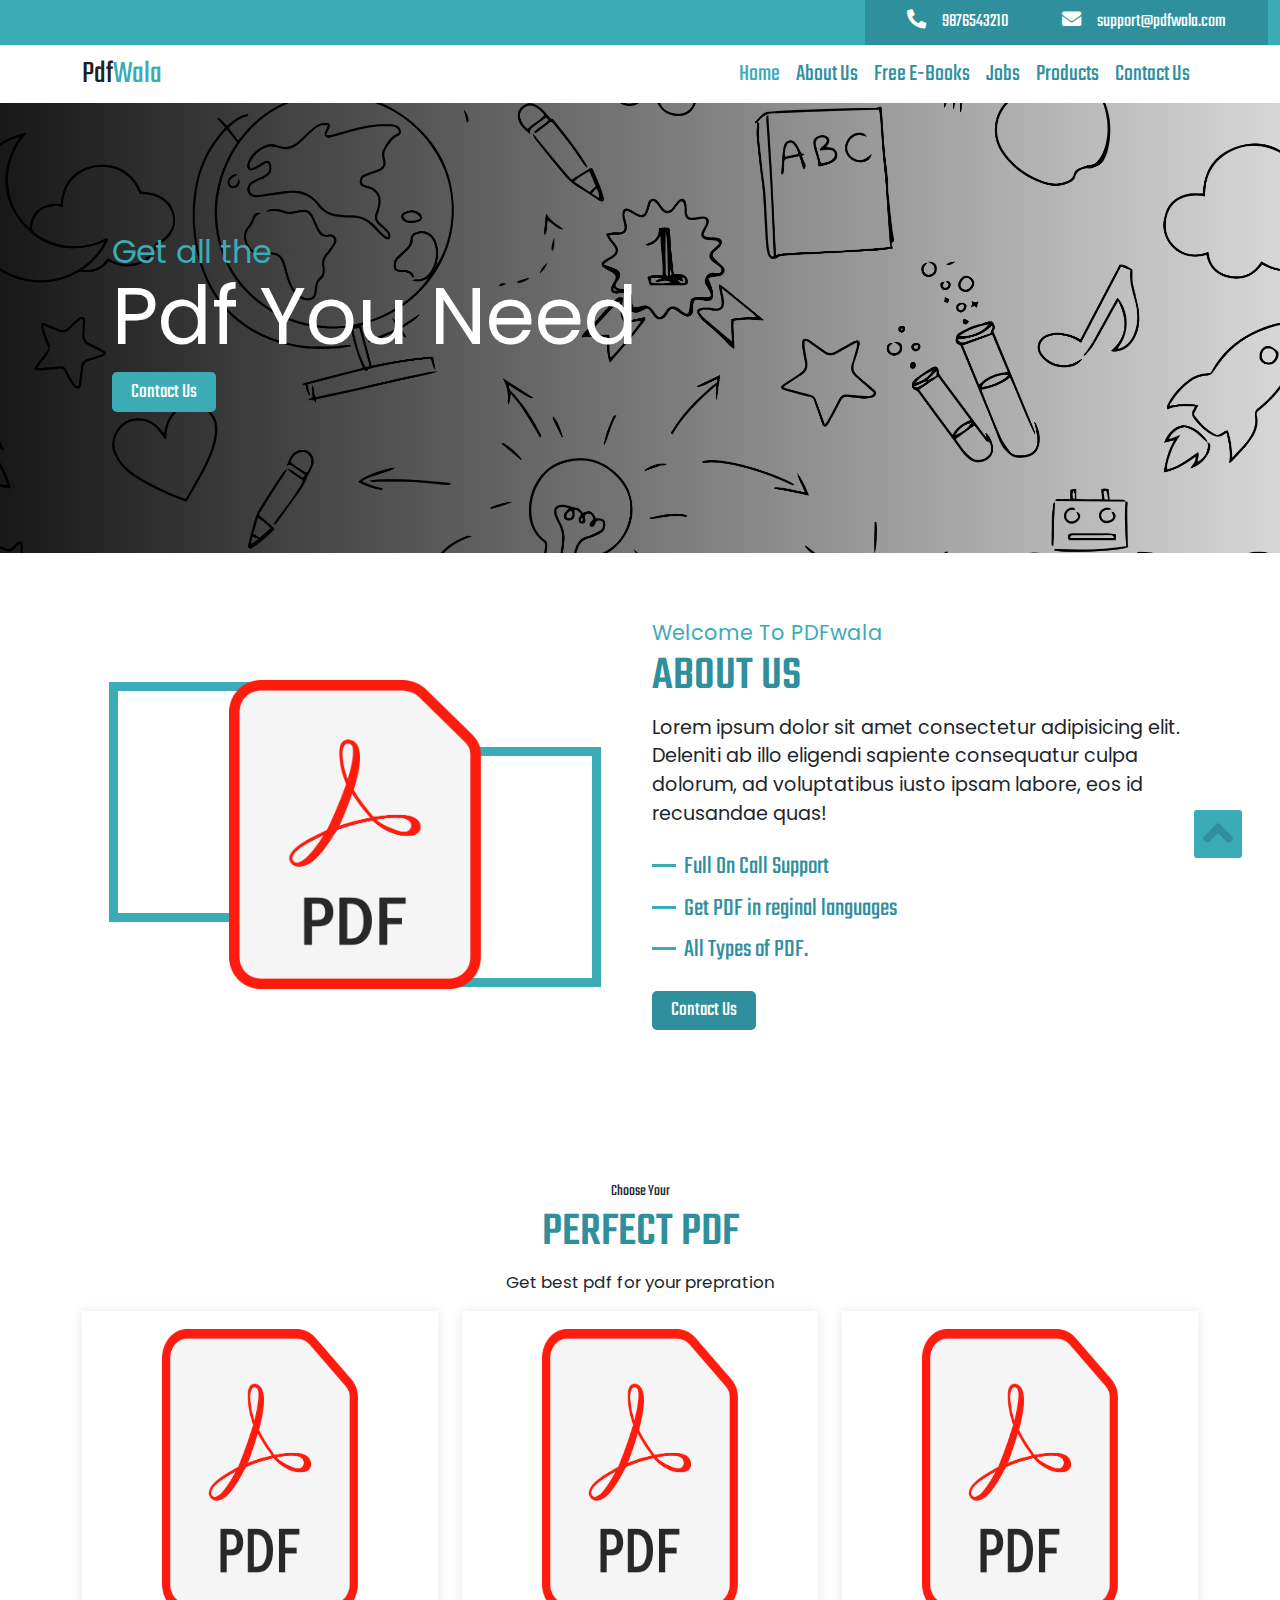
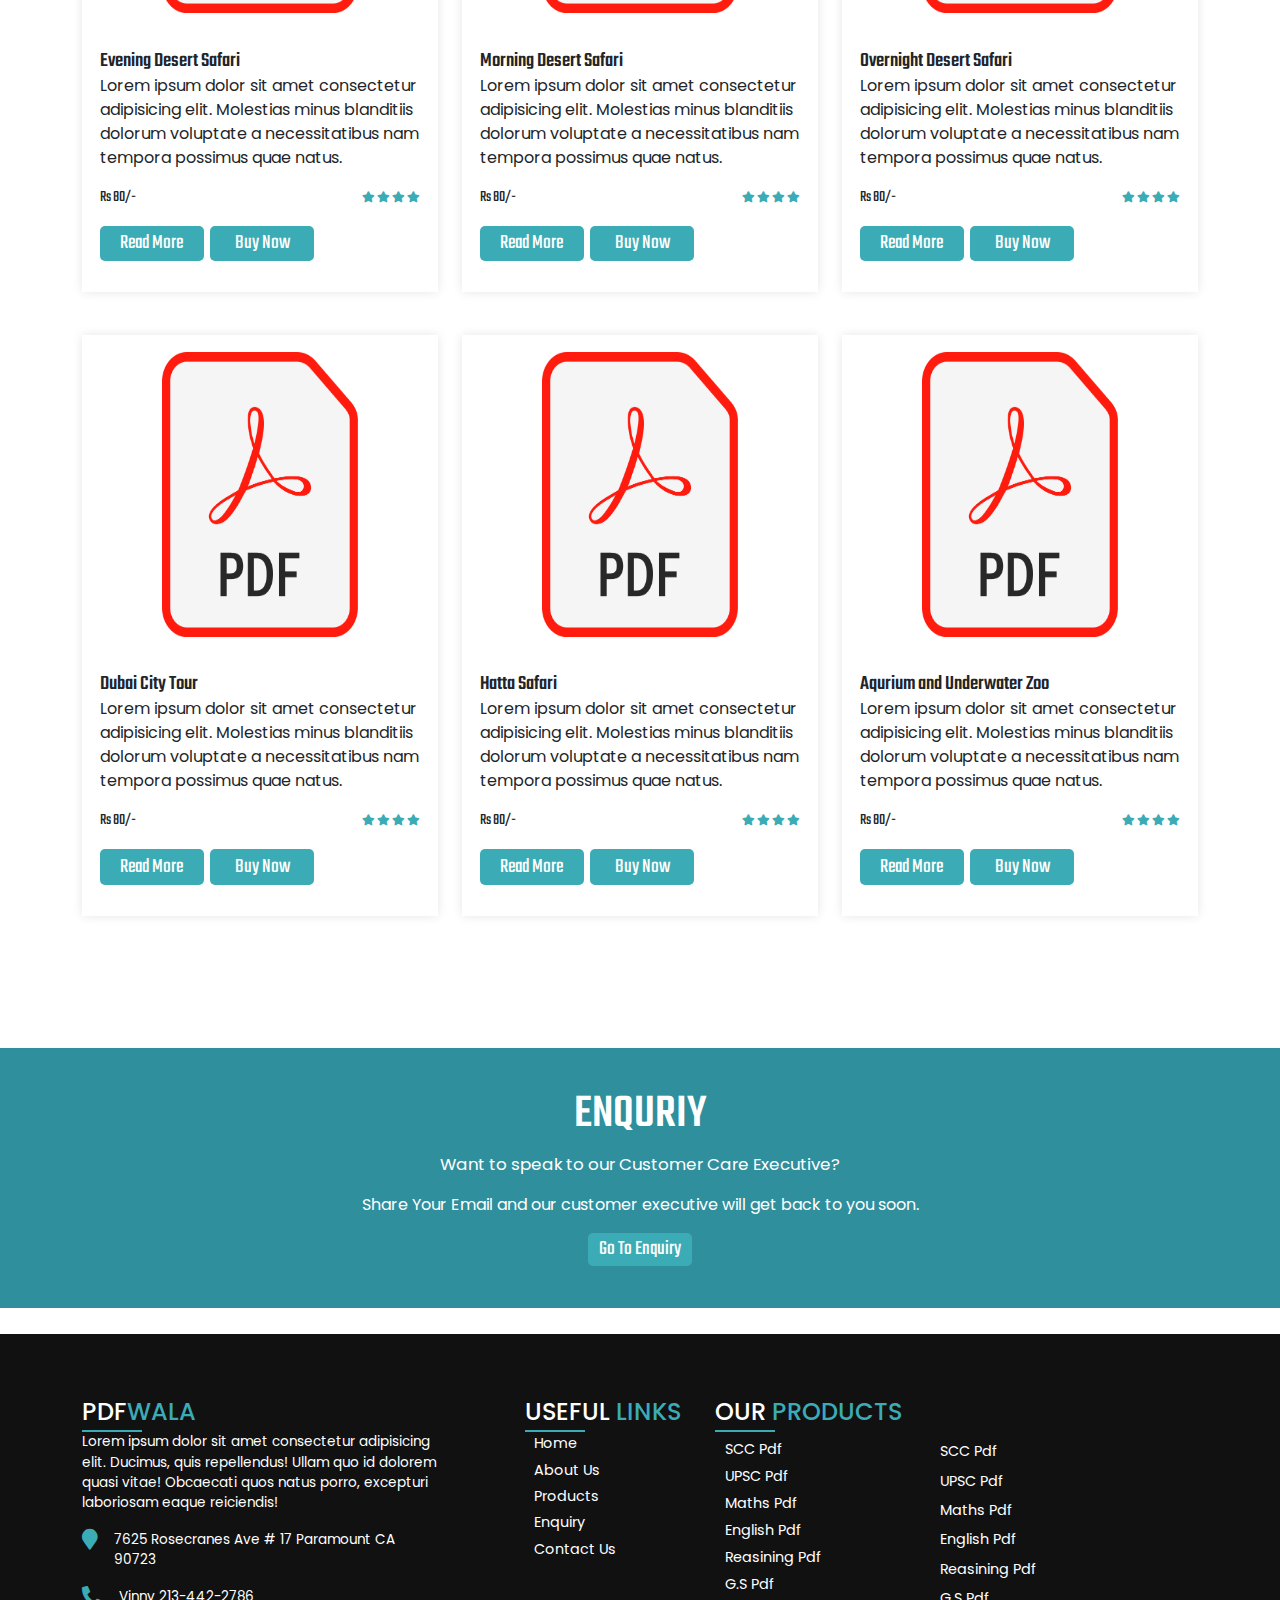
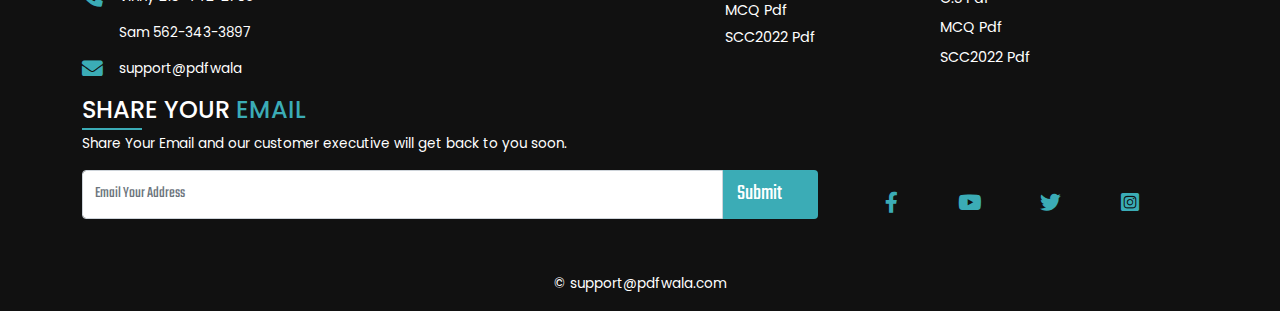
==== commit 3eb35478: "ok" ====
--- a/index.html
+++ b/index.html
@@ -69,7 +69,7 @@
                                 <a class="nav-link" href="Enquiry.html">Jobs</a>
                             </li>
                             <li class="nav-item">
-                                <a class="nav-link" href="Enquiry.html">Products</a>
+                                <a class="nav-link" href="products.html">Products</a>
                             </li>
                             <li class="nav-item">
                                 <a class="nav-link" href="Contact.html">Contact Us</a>
@@ -126,123 +126,169 @@
         </div>
         <!-- about ends from here  -->
         <!-- products starts from here  -->
-        <div class="products" id="products">
+        <div class="products">
             <div class="container">
-                <div class="row ">
-                    <div class="col-lg-12">
-                        <div class="top d-flex justify-content-center flex-column">
-                            <h2>OUR PRODUCTS RANGE</h2>
-                            <p class="sub-p" >We are suppling all our offered Steel pdf products as per the set industry norms. The offered products are supplier using superior grade material such as mild steel and stainless steel in order to ensure their compliance with defined industry standards.</p>
-                        </div>
-                    </div>
-                </div>
-                <div class="row">
-                    <div class="col-lg-4 col-md-6 col-sm-6">
+                <div class="row">
+                    <div class="col-lg-8 offset-lg-2 text-center">
+                        <div class="super-title">Choose Your</div>
+                        <h2> Perfect PDF</h2>
+                        <p class="sub-p">Get best pdf for your prepration</p>
+                    </div>
+                </div>
+
+                <div class="row">
+                    <div class="col-lg-4">
                         <div class="box">
-                            <div class="img-box d-flex justify-content-center align-items-center ">
-                                <img class="img-fluid" src="./images/img-1.png" alt="">
+                            <div class="img-box d-flex justify-content-center">
+                                 <img src="./images/img-1.png" alt="">
                             </div>
                             <div class="text-box">
-                                <h3>SSC PDF</h3>
-                                <!-- <span class="price1">Rs15,000/-</span>
-                                <span class="discount">Discount 25%</span> <br>
-                                <span class="price2">Rs20,000/-</span>  -->
-
-                                <p class="p1">Lorem ipsum dolor sit amet consectetur adipisicing elit. Ducimus, quis repellendus! Ullam quo id dolorem quasi vitae! Obcaecati quos natus porro, excepturi laboriosam eaque reiciendis!</p>
-                                <a href="./products.html" target="_blank"> <button class="btn">Read More</button></a>
-
-                            </div>
-                        </div>
-                    </div>
-                    <div class="col-lg-4 col-md-6 col-sm-6">
+                                <h3>Evening Desert Safari </h3>
+                                <p>Lorem ipsum dolor sit amet consectetur adipisicing elit. Molestias minus blanditiis dolorum voluptate a necessitatibus nam tempora possimus quae natus.</p>
+                                <div class="d-flex justify-content-between">
+                                
+                                    <div class="price">Rs 80/-</div>
+                                    <span>
+                                        <i class="fas fa-star"></i>
+                                        <i class="fas fa-star"></i>
+                                        <i class="fas fa-star"></i>
+                                        <i class="fas fa-star"></i>
+                                    </span>
+                                </div>
+                                <div class="button d-flex ">
+                                    <button class="btn btn-2">Read More</button>
+                                    <button class="btn btn-2">Buy Now</button>
+                                </div>  
+                            </div>
+                        </div>
+                    </div>
+                    <div class="col-lg-4">
                         <div class="box">
-                            <div class="img-box d-flex justify-content-center align-items-center ">
-                                <img class="img-fluid" src="./images/img-1.png " alt="">
+                            <div class="img-box d-flex justify-content-center">
+                                 <img src="./images/img-1.png" alt="">
                             </div>
                             <div class="text-box">
-                                <h3>SSC PDF</h3>
-                                <!-- <span class="price1">Rs15,000/-</span>
-                                <span class="discount">Discount 25%</span> <br>
-                                <span class="price2">Rs20,000/-</span> -->
-
-                                <p class="p1">Lorem ipsum dolor sit amet consectetur adipisicing elit. Ducimus, quis repellendus! Ullam quo id dolorem quasi vitae! Obcaecati quos natus porro, excepturi laboriosam eaque reiciendis!</p>
-                                <a href="./products.html" target="_blank"> <button class="btn">Read More</button></a>
-
-                            </div>
-                        </div>
-                    </div>
-                    <div class="col-lg-4 col-md-6 col-sm-6">
+                                <h3>Morning Desert Safari</h3>
+                                <p>Lorem ipsum dolor sit amet consectetur adipisicing elit. Molestias minus blanditiis dolorum voluptate a necessitatibus nam tempora possimus quae natus.</p>
+                                <div class="d-flex justify-content-between">
+                                    <div class="price">Rs 80/-</div>
+                                    <span>
+                                        <i class="fas fa-star"></i>
+                                        <i class="fas fa-star"></i>
+                                        <i class="fas fa-star"></i>
+                                        <i class="fas fa-star"></i>
+                                    </span>
+                                </div>
+                                <div class="button d-flex ">
+                                    <button class="btn btn-2">Read More</button>
+                                    <button class="btn btn-2">Buy Now</button>
+                                </div>
+                            </div>
+                        </div>
+                    </div>
+                    <div class="col-lg-4">
                         <div class="box">
-                            <div class="img-box d-flex justify-content-center align-items-center ">
-                                <img class="img-fluid" src="./images/img-1.png" alt="">
+                            <div class="img-box d-flex justify-content-center">
+                                 <img src="./images/img-1.png" alt="">
                             </div>
                             <div class="text-box">
-                                <h3>SSC PDF</h3>
-                                <!-- <span class="price1">Rs15,000/-</span>
-                                <span class="discount">Discount 25%</span> <br>
-                                <span class="price2">Rs20,000/-</span> -->
-
-                                <p class="p1">Lorem ipsum dolor sit amet consectetur adipisicing elit. Ducimus, quis repellendus! Ullam quo id dolorem quasi vitae! Obcaecati quos natus porro, excepturi laboriosam eaque reiciendis!</p>
-                                <a href="./products.html" target="_blank"> <button class="btn">Read More</button></a>
-
-                            </div>
-                        </div>
-                    </div>
-
-                    <div class="col-lg-4 col-md-6 col-sm-6">
+                                <h3>Overnight Desert Safari</h3>
+                                <p>Lorem ipsum dolor sit amet consectetur adipisicing elit. Molestias minus blanditiis dolorum voluptate a necessitatibus nam tempora possimus quae natus.</p>
+                                <div class="d-flex justify-content-between">
+                                    <div class="price">Rs 80/-</div>
+                                    <span>
+                                        <i class="fas fa-star"></i>
+                                        <i class="fas fa-star"></i>
+                                        <i class="fas fa-star"></i>
+                                        <i class="fas fa-star"></i>
+                                    </span>
+                                </div>
+                                <div class="button d-flex ">
+                                    <button class="btn btn-2">Read More</button>
+                                    <button class="btn btn-2">Buy Now</button>
+                                </div>
+                            </div>
+                        </div>
+                    </div>
+                    <div class="col-lg-4">
                         <div class="box">
-                            <div class="img-box d-flex justify-content-center align-items-center ">
-                                <img class="img-fluid" src="./images/img-1.png" alt="">
+                            <div class="img-box d-flex justify-content-center">
+                                 <img src="./images/img-1.png" alt="">
                             </div>
                             <div class="text-box">
-                                <h3>SSC PDF</h3>
-                                <!-- <span class="price1">Rs15,000/-</span>
-                                <span class="discount">Discount 25%</span> <br>
-                                <span class="price2">Rs20,000/-</span> -->
-
-                                <p class="p1">Lorem ipsum dolor sit amet consectetur adipisicing elit. Ducimus, quis repellendus! Ullam quo id dolorem quasi vitae! Obcaecati quos natus porro, excepturi laboriosam eaque reiciendis!</p>
-                                <a href="./products.html" target="_blank"> <button class="btn">Read More</button></a>
-
-                            </div>
-                        </div>
-                    </div>
-                    <div class="col-lg-4 col-md-6 col-sm-6">
+                                <h3>Dubai City Tour</h3>
+                                <p>Lorem ipsum dolor sit amet consectetur adipisicing elit. Molestias minus blanditiis dolorum voluptate a necessitatibus nam tempora possimus quae natus.</p>
+                                <div class="d-flex justify-content-between">
+                                
+                                    <div class="price">Rs 80/-</div>
+                                    <span>
+                                        <i class="fas fa-star"></i>
+                                        <i class="fas fa-star"></i>
+                                        <i class="fas fa-star"></i>
+                                        <i class="fas fa-star"></i>
+                                    </span>
+                                </div>
+                                <div class="button d-flex ">
+                                    <button class="btn btn-2">Read More</button>
+                                    <button class="btn btn-2">Buy Now</button>
+                                </div>
+                            </div>
+                        </div>
+                    </div>                
+                    <div class="col-lg-4">
                         <div class="box">
-                            <div class="img-box d-flex justify-content-center align-items-center ">
-                                <img class="img-fluid" src="./images/img-1.png" alt="">
+                            <div class="img-box  d-flex justify-content-center">
+                                 <img src="./images/img-1.png" alt="">
                             </div>
                             <div class="text-box">
-                                <h3>SSC PDF</h3>
-                                <!-- <span class="price1">Rs15,000/-</span>
-                                <span class="discount">Discount 25%</span> <br>
-                                <span class="price2">Rs20,000/-</span> -->
-
-                                <p class="p1">Lorem ipsum dolor sit amet consectetur adipisicing elit. Ducimus, quis repellendus! Ullam quo id dolorem quasi vitae! Obcaecati quos natus porro, excepturi laboriosam eaque reiciendis!</p>
-                                <a href="./products.html" target="_blank"> <button class="btn">Read More</button></a>
-
-                            </div>
-                        </div>
-                    </div>
-                    <div class="col-lg-4 col-md-6 col-sm-6">
-                        <div class="box">
-                            <div class="img-box d-flex justify-content-center align-items-center ">
-                                <img class="img-fluid" src="./images/img-1.png" alt="">
-                            </div>
-                            <div class="text-box">
-                                <h3>SSC PDF</h3>
-                                <!-- <span class="price1">Rs15,000/-</span>
-                                <span class="discount">Discount 25%</span> <br>
-                                <span class="price2">Rs20,000/-</span> -->
-                                <p class="p1">Lorem ipsum dolor sit amet consectetur adipisicing elit. Ducimus, quis repellendus! Ullam quo id dolorem quasi vitae! Obcaecati quos natus porro, excepturi laboriosam eaque reiciendis!</p>
-                                <a href="./products.html" target="_blank"> <button class="btn">Read More</button></a>
-
-                            </div>
-                        </div>
-                    </div>
+                                <h3>Hatta Safari</h3>
+                                <p>Lorem ipsum dolor sit amet consectetur adipisicing elit. Molestias minus blanditiis dolorum voluptate a necessitatibus nam tempora possimus quae natus.</p>
+                                <div class="d-flex justify-content-between">
+                                    <div class="price">Rs 80/-</div>
+                                    <span>
+                                        <i class="fas fa-star"></i>
+                                        <i class="fas fa-star"></i>
+                                        <i class="fas fa-star"></i>
+                                        <i class="fas fa-star"></i>
+                                    </span>
+                                </div>
+                                <div class="button d-flex ">
+                                    <button class="btn btn-2">Read More</button>
+                                    <button class="btn btn-2">Buy Now</button>
+                                </div>
+                            </div>
+                        </div>
+                            </div>                
+                            <div class="col-lg-4">
+                                <div class="box">
+                                    <div class="img-box d-flex justify-content-center">
+                                         <img src="./images/img-1.png" alt="">
+                                    </div>
+                                    <div class="text-box">
+                                        <h3>Aqurium and Underwater Zoo </h3>
+                                        <p>Lorem ipsum dolor sit amet consectetur adipisicing elit. Molestias minus blanditiis dolorum voluptate a necessitatibus nam tempora possimus quae natus.</p>
+                                        <div class="d-flex justify-content-between">
+
+
+                                            <div class="price">Rs 80/-</div>
+                                            <span>
+                                                <i class="fas fa-star"></i>
+                                                <i class="fas fa-star"></i>
+                                                <i class="fas fa-star"></i>
+                                                <i class="fas fa-star"></i>
+                                            </span>
+                                        </div>
+                                        <div class="button d-flex ">
+                                            <button class="btn btn-2">Read More</button>
+                                            <button class="btn btn-2">Buy Now</button>
+                                        </div>
+                                    </div>
+                                </div>
+                            </div>                
+
                 </div>
             </div>
         </div>
-        <!-- products ends from here  -->
         <!-- enquiry-strip starts from here  -->
 
         <div class="enquiry-strip">
--- a/css/style.css
+++ b/css/style.css
@@ -393,61 +393,106 @@
 
 
 
-/* products start from here  */
+
+/* products-2 starts from here  */
+
 .products{
     padding: 5% 0;
-
-    /* background-color: var(--primary); */
-}
-
-.products .top{
-    align-items: center;
-}
-.products .sub-p{
-    text-align: center;
+    position: relative;
 }
 .products .box{
     width: 100%;
-    height: 34rem;
-    margin-bottom: 8%;
-    box-shadow: 0px 0px 15px rgb(0 0 0 / 10%);
-    padding: 8%;
-    /* padding-bottom: 15%; */
-    position: relative;
-    border-radius: 10px;
-
+    /* height: 18rem; */
+    margin-bottom: 12%;
+    /* position: relative; */
+    overflow: hidden;
+    background-color: white;
+    box-shadow: 0px 0px 10px rgb(0 0 0 / 10%);
 
 }
 .products .box:hover{
-    box-shadow: 0px 0px 40px rgb(0 23 60 / 10%);
+    box-shadow: 0px 0px 20px rgb(0 0 0 / 10%);
+
+
 }
 .products .box:hover img{
     transform: scale(1.15);
 }
-.products .box .img-box{
-    width: 100%;
-    padding: 6% 0;
-    border-bottom: 1px solid var(--primary);
-
-}
-.products .box .img-box img{
-    width: 60%;
-    transition: 1s;
-}
+
+
+
+.products h3{
+    font-size: 1.3rem;
+    color: var(--text-color-primary) !important;
+}
+.products p{
+    color: var(--text-color-primary);
+}
+.border-radius{
+    border-radius: 100%;
+}
+.products .img-box{
+    /* width: 100%; */
+    overflow: hidden;
+
+}
+.products img{
+    width: 65%;;
+    height: 20rem;
+    transition: .3s ease-in-out;
+    padding: 5%;
+}
+
+.products .box:hover img{
+    transform: scale(1.1);
+}
+
 .products .box .text-box{
     width: 100%;
-    /* background-color: #111111; */
-    margin: 0 auto;
-    padding: 5% 0;
-
-}
-
-.products .box button{
-    position: absolute;
-    bottom: .5%;
-}
-/* products end from here  */
-
+    padding:5% 5%;
+    /* position: absolute; */
+    color: var(--text-color-secondary);
+    /* bottom: -2%; */
+    /* background-image: linear-gradient(to bottom, rgba(0,0,0,0),rgba(0,0,0,.2)); */
+
+}
+.products .box .text{
+    width: 100%;
+    /* left: 32%; */
+    padding: 35% 25%;
+    background-image: none;
+
+}
+.products .box .text h3{
+    font-family: var(--font-family-secondary);
+    font-size: 4rem;
+    font-weight: 300;
+
+}
+.products .box h3{
+    color: white;
+}
+.products .box span .fas{
+    font-size: .7rem;
+    color: var(--primary);
+
+
+}
+
+.products .side img{
+    width: 20%;
+    background-image: none;
+    position: absolute;
+    bottom: 0%;
+    /* top: 0; */
+    right: -5%;
+    z-index: 1;
+}
+
+.products .button{
+    margin-top: 5%;
+    margin-bottom: 0;
+}
 
 
 /* enquiry starts from here  */
@@ -555,7 +600,6 @@
 /* Footer starts from here  */
 
 
-
 /* .pro-list starts from here  */
 
 .pro-list{
@@ -565,7 +609,7 @@
     background-color: var(--primary);
     color: white;
     padding: 3% 4%;
-    font-size: 2rem;
+    font-size: 1.5rem;
 
 }
 .pro-list ul{
@@ -573,12 +617,12 @@
     padding: 0;
 }
 .pro-list ul li{
-    background-color: rgb(250, 240, 227);
-    color: var(--primary);
-    padding: 0% 5%;
+    background-color: var(--primary);
+    color: white;
+    padding: 1% 5%;
     margin: 1% 0;
-    font-size: 1.6rem;
-    font-weight: 300;
+    font-size: 1.2rem;
+    font-weight: 600;
     position: relative;
     transition: 0.3s all ease-in-out;
     
@@ -591,7 +635,50 @@
 
 .pro-list ul li:hover{
     background-color: var(--secondary);
-    color: white;
+    color: var(--primary-2);
 }
 
 /* .pro-list ends here  */
+
+
+
+/* .ser-list starts from here  */
+
+.ser-list{
+    margin: 5% 0;
+    /* background-color: var(--primary); */
+}
+.ser-list h3{
+    background-color: var(--primary);
+    color: white;
+    padding: 3% 4%;
+    font-size: 1.5rem;
+
+}
+.ser-list ul{
+    list-style: none;
+    padding: 0;
+}
+.ser-list ul li{
+    background-color: var(--primary);
+    color: white;
+    padding: 1% 5%;
+    margin: 1% 0;
+    font-size: 1.2rem;
+    font-weight: 600;
+    position: relative;
+    transition: 0.3s all ease-in-out;
+    
+}
+.ser-list .fas{
+    position: absolute;
+    top: 20%;
+    right: 5%;
+}
+
+.ser-list ul li:hover{
+    background-color: var(--secondary);
+    color: var(--primary-2);
+}
+
+/* .ser-list ends here  */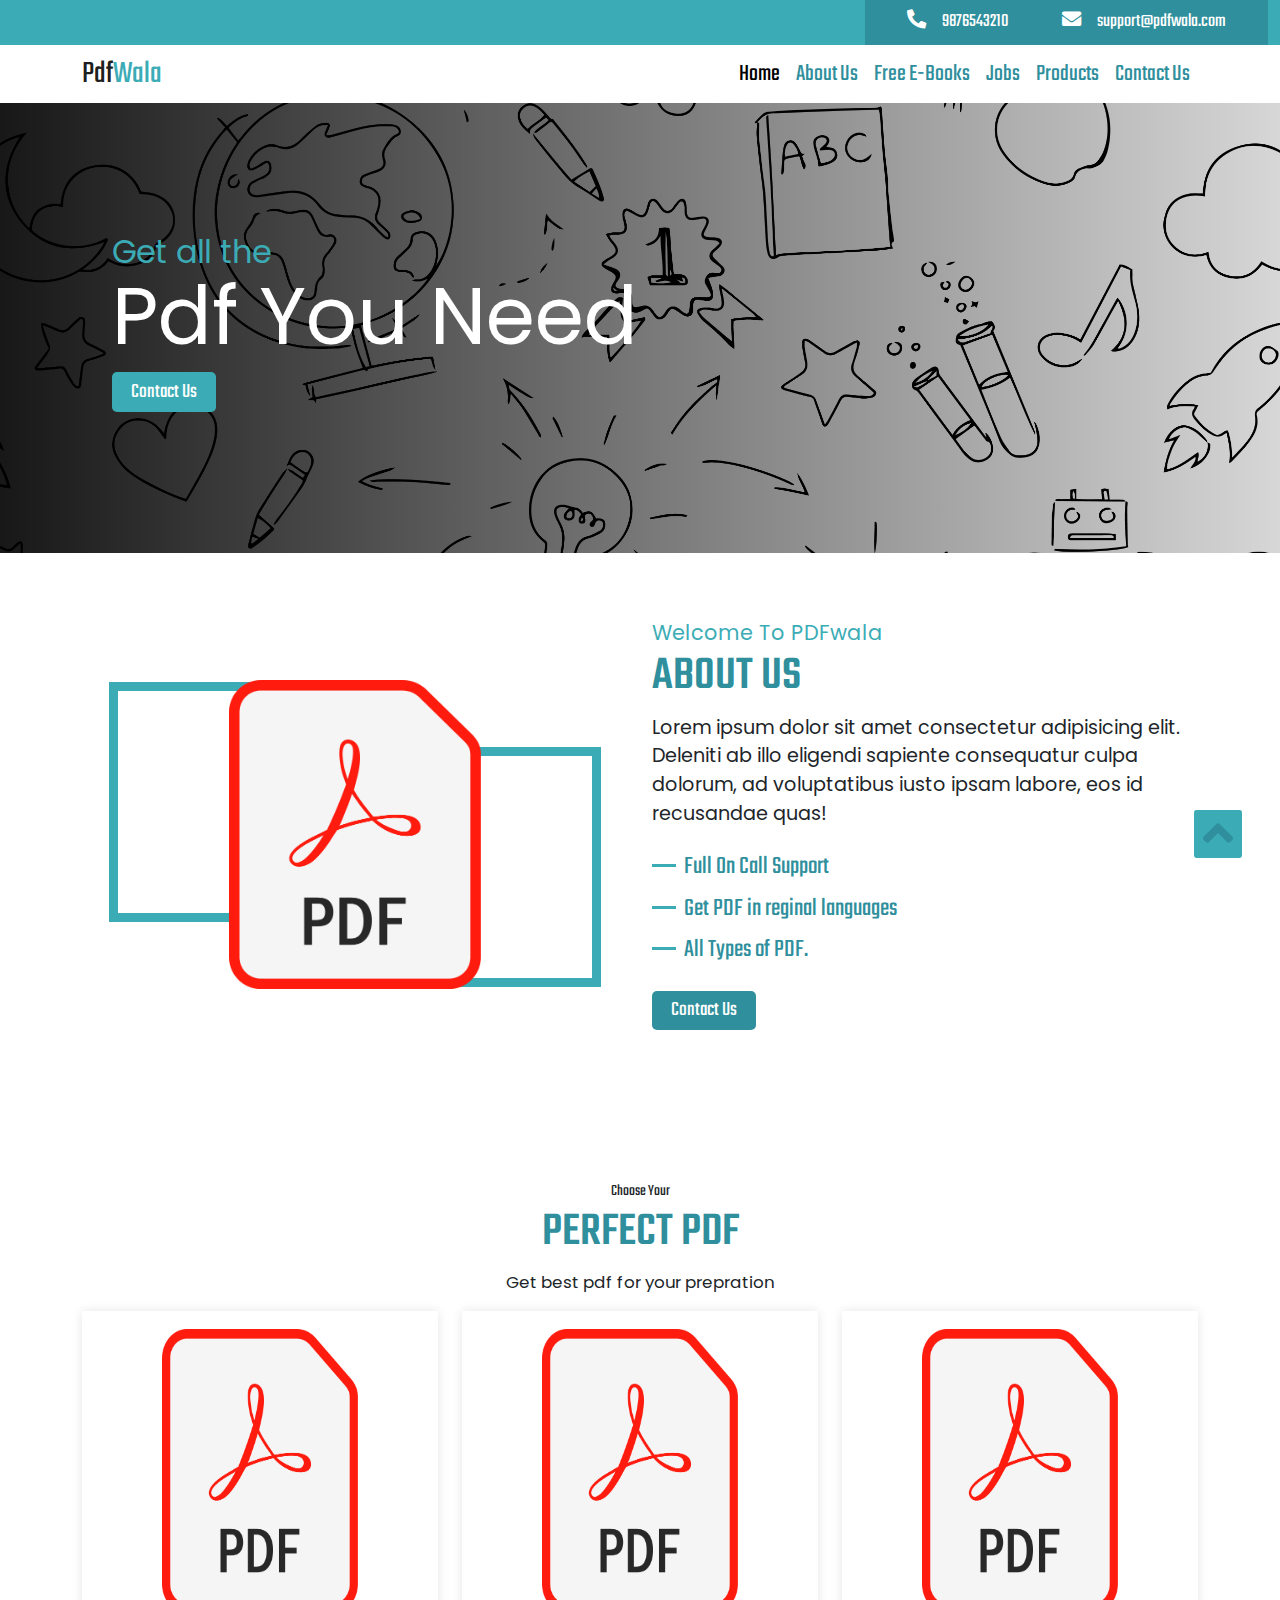
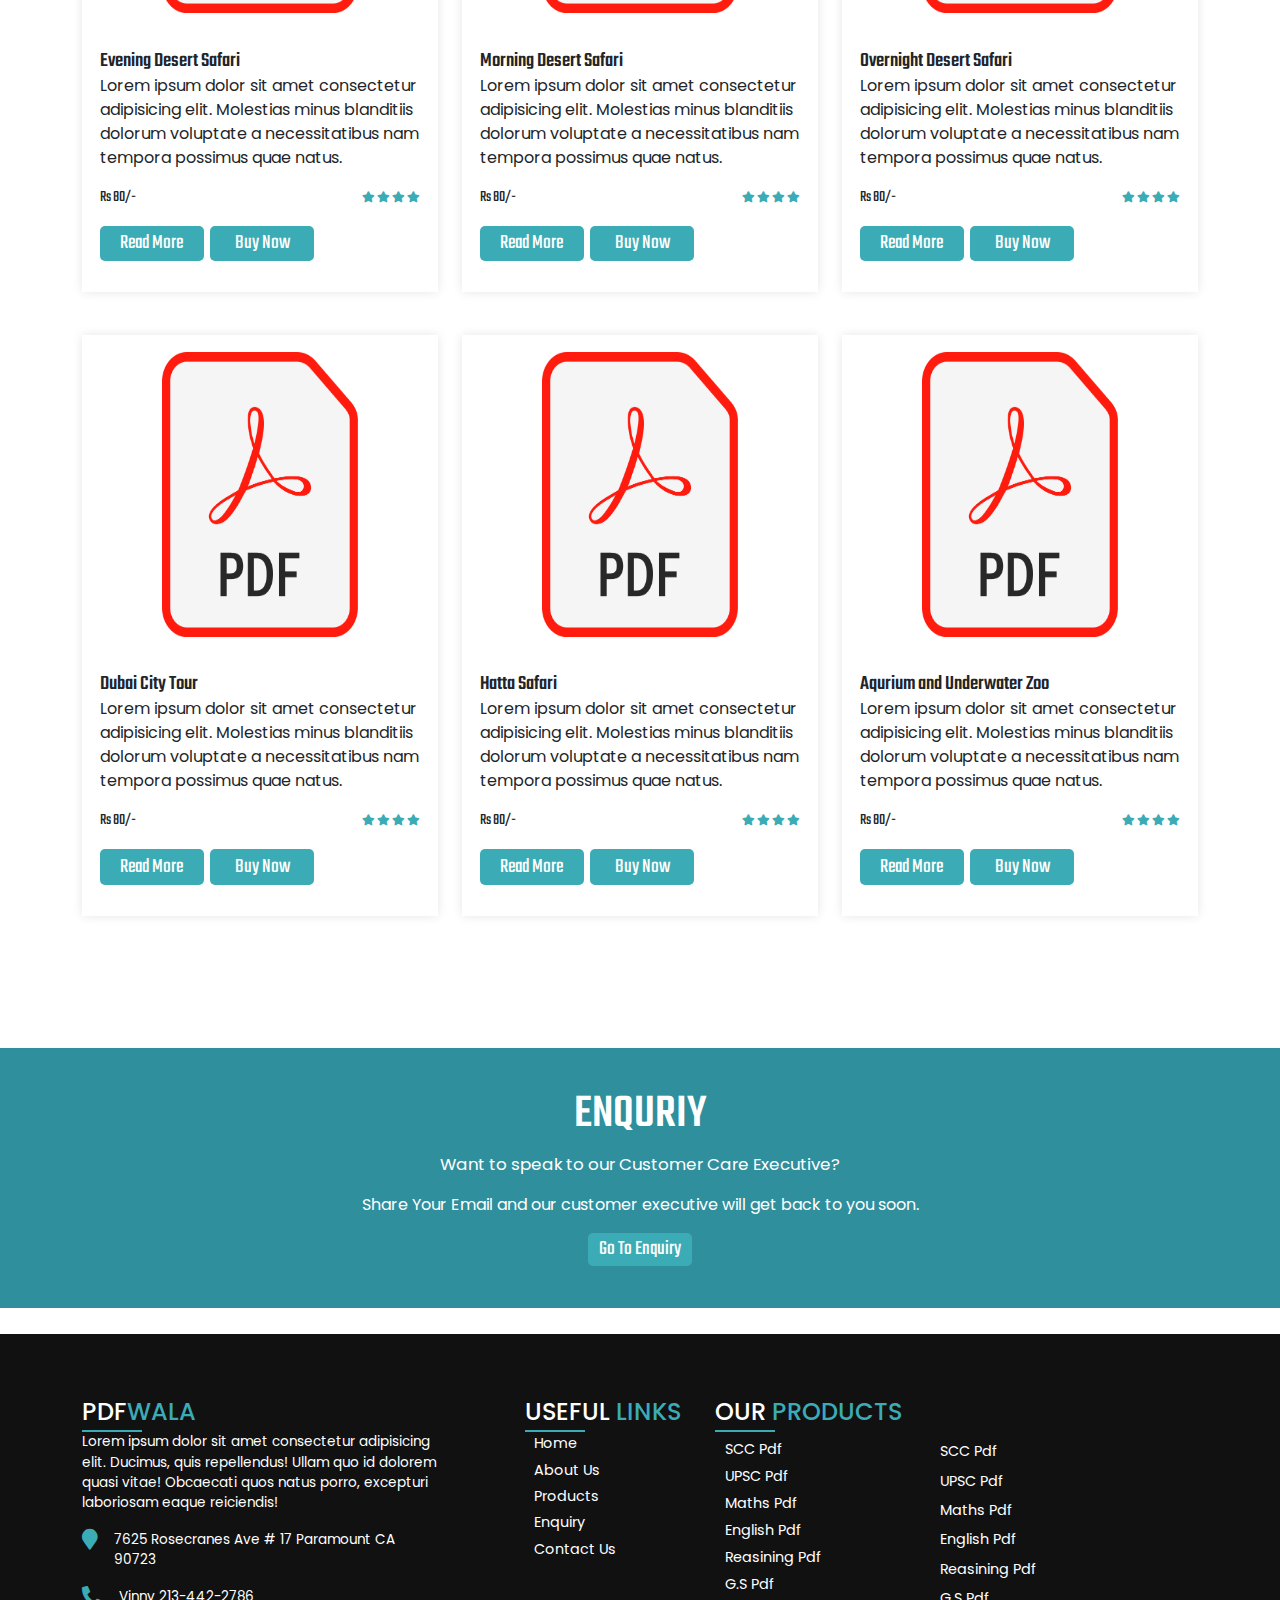
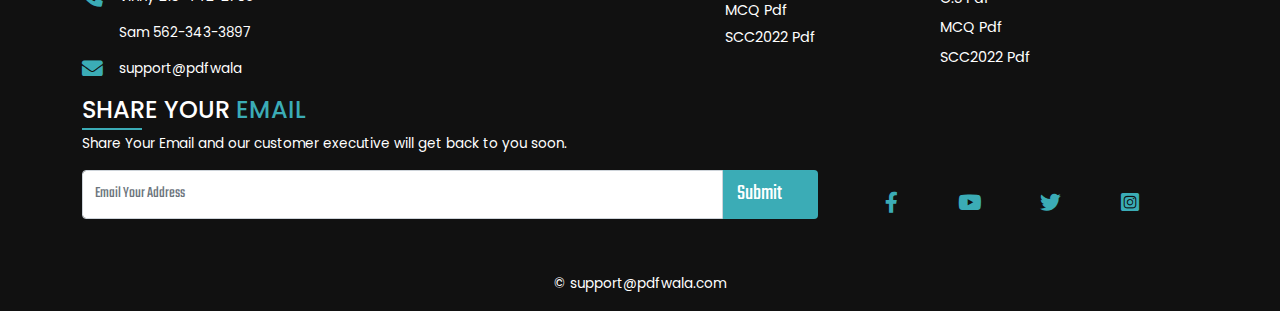
==== commit 670d17f4: "ok" ====
--- a/index.html
+++ b/index.html
@@ -63,16 +63,16 @@
                                 <a class="nav-link" href="about.html">About Us</a>
                             </li>
                             <li class="nav-item">
-                                <a class="nav-link" href="products.html">Free E-Books</a>
-                            </li>
-                            <li class="nav-item">
-                                <a class="nav-link" href="Enquiry.html">Jobs</a>
+                                <a class="nav-link" href="free-e-books.html">Free E-Books</a>
+                            </li>
+                            <li class="nav-item">
+                                <a class="nav-link" href="jobs.html">Jobs</a>
                             </li>
                             <li class="nav-item">
                                 <a class="nav-link" href="products.html">Products</a>
                             </li>
                             <li class="nav-item">
-                                <a class="nav-link" href="Contact.html">Contact Us</a>
+                                <a class="nav-link" href="contact.html">Contact Us</a>
                             </li>
                         </ul>
                     </div>
--- a/css/style.css
+++ b/css/style.css
@@ -152,7 +152,7 @@
 }
 
 .active{
-    color: var(--primary) !important;
+    color: black !important;
 
 }
 
@@ -186,6 +186,19 @@
 label {
     font-size: 1.5rem;
 }
+
+
+.side img{
+    width: 100%;
+    background-image: none;
+    position: absolute;
+    bottom: 0%;
+    /* top: 0; */
+    right: -5%;
+    z-index: 1;
+    background-color: red;
+}
+
 ----------------------------------------
 ----------------------------------------
 ----------------------------------------
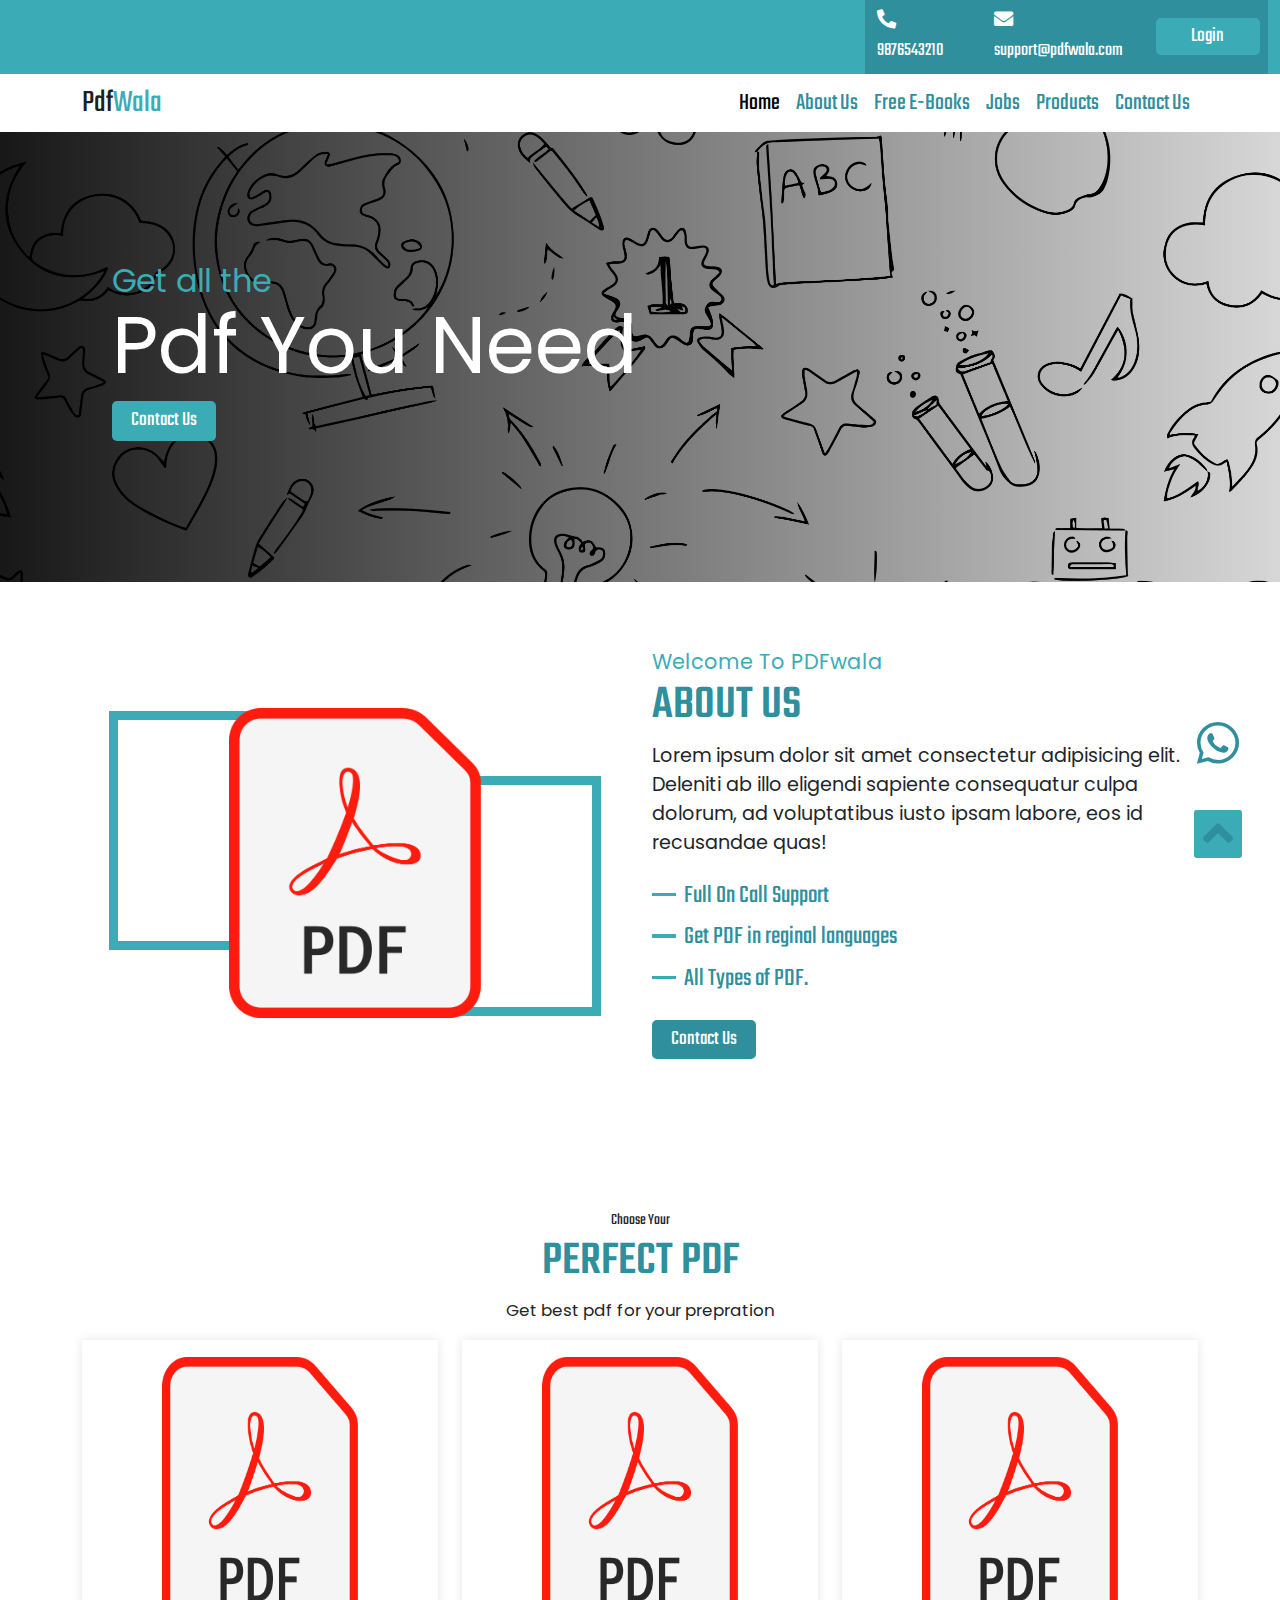
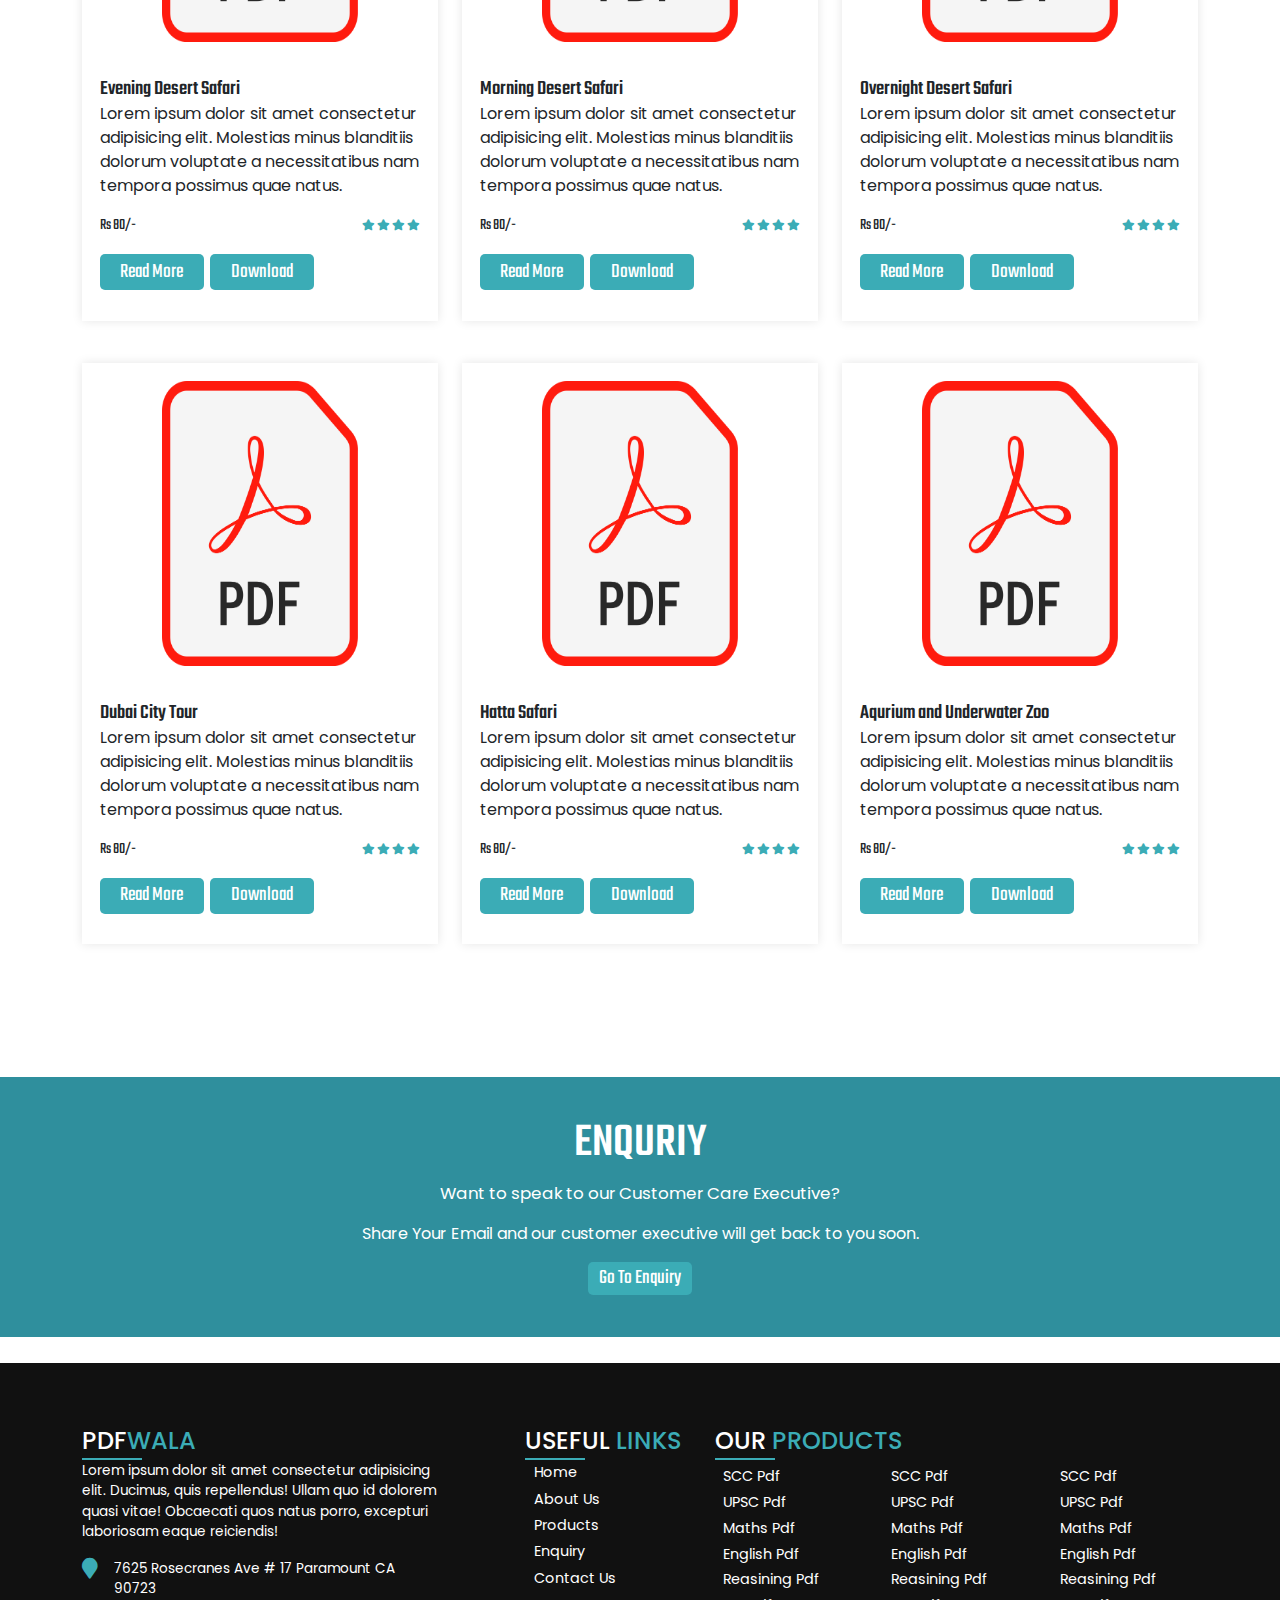
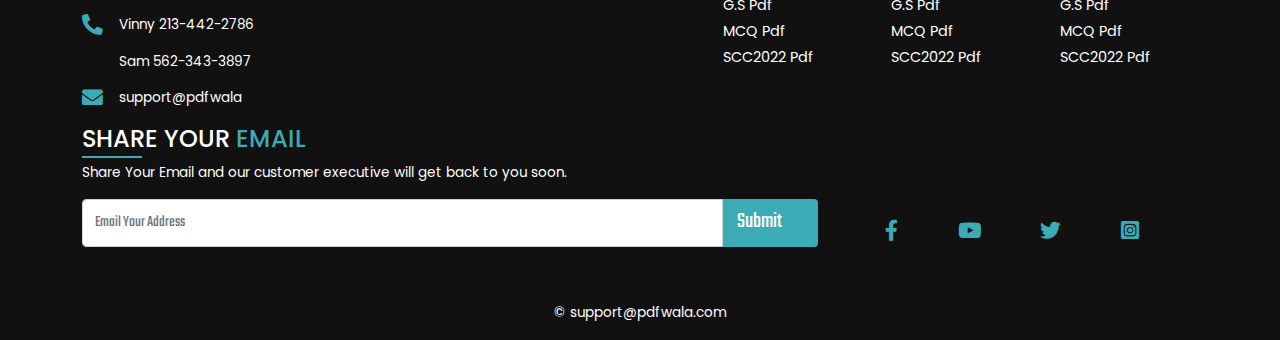
==== commit 73519515: "ok" ====
--- a/index.html
+++ b/index.html
@@ -25,22 +25,31 @@
             <i class="fas up-btn fa-angle-up"></i>
         </a>
     </button>
+    <button class="btn-whatsapp d-flex justify-content-center align-item-center">
+        <a>
+            <!-- <i class="fas up-btn fa-angle-up"></i> -->
+            <i class="fab fa-whatsapp"></i>
+        </a>
+    </button>
         <!-- header starts here  -->
         <header id="header">
             <div class="container-fluid">
                 <div class="row top-line">
-                    <div class="col-lg-8">
-
-                    </div>
-                    <div class="col-lg-4 col-md-12 col-sm-0 strip ">
+                    <div class="col-xl-8 col-lg-8">
+
+                    </div>
+
+                    <div class=" col-xl-4 col-lg-4 strip ">
                         
-                        <div class="right d-flex justify-content-evenly">
+                        <div class="right d-flex justify-content-evenly align-items-center">
                             <span><i class="fas fa-phone-alt"></i>9876543210</span> 
                         
                             <span><i class="fas fa-envelope"></i>support@pdfwala.com</span>
+                            <button class="btn btn-2">Login</button>
                         </div>
                         
                     </div>
+
                 </div> 
             </div>
     
@@ -74,6 +83,9 @@
                             <li class="nav-item">
                                 <a class="nav-link" href="contact.html">Contact Us</a>
                             </li>
+                            <li class="nav-item">
+                                <!-- <a class="nav-link" href="contact.html">Contact Us</a> -->
+                            </li>
                         </ul>
                     </div>
                 </div>
@@ -157,7 +169,7 @@
                                 </div>
                                 <div class="button d-flex ">
                                     <button class="btn btn-2">Read More</button>
-                                    <button class="btn btn-2">Buy Now</button>
+                                    <button class="btn btn-2">Download</button>
                                 </div>  
                             </div>
                         </div>
@@ -181,7 +193,7 @@
                                 </div>
                                 <div class="button d-flex ">
                                     <button class="btn btn-2">Read More</button>
-                                    <button class="btn btn-2">Buy Now</button>
+                                    <button class="btn btn-2">Download</button>
                                 </div>
                             </div>
                         </div>
@@ -205,7 +217,7 @@
                                 </div>
                                 <div class="button d-flex ">
                                     <button class="btn btn-2">Read More</button>
-                                    <button class="btn btn-2">Buy Now</button>
+                                    <button class="btn btn-2">Download</button>
                                 </div>
                             </div>
                         </div>
@@ -230,7 +242,7 @@
                                 </div>
                                 <div class="button d-flex ">
                                     <button class="btn btn-2">Read More</button>
-                                    <button class="btn btn-2">Buy Now</button>
+                                    <button class="btn btn-2">Download</button>
                                 </div>
                             </div>
                         </div>
@@ -254,7 +266,7 @@
                                 </div>
                                 <div class="button d-flex ">
                                     <button class="btn btn-2">Read More</button>
-                                    <button class="btn btn-2">Buy Now</button>
+                                    <button class="btn btn-2">Download</button>
                                 </div>
                             </div>
                         </div>
@@ -280,7 +292,7 @@
                                         </div>
                                         <div class="button d-flex ">
                                             <button class="btn btn-2">Read More</button>
-                                            <button class="btn btn-2">Buy Now</button>
+                                            <button class="btn btn-2">Download</button>
                                         </div>
                                     </div>
                                 </div>
@@ -358,7 +370,7 @@
                                 <h4>Our<span> Products </span></h4>
                                 <div class="row">
                                 
-                                    <div class="col-lg-5 col-md-6">
+                                    <div class="col-lg-4 col-md-4">
                                         <ul>
                                             <a href="products.html"> <li>SCC pdf</li> </a>
                                             <a href="products.html"> <li>UPSC pdf</li> </a>
@@ -370,7 +382,7 @@
                                             <a href="products.html"> <li>SCC2022 pdf</li> </a>
                                         </ul>
                                     </div>
-                                    <div class="col-lg-7 col-md-6">
+                                    <div class="col-lg-4 col-md-4">
                                         <ul>
                                             <a href="products.html"> <li>SCC pdf</li> </a>
                                             <a href="products.html"> <li>UPSC pdf</li> </a>
@@ -382,6 +394,18 @@
                                             <a href="products.html"> <li>SCC2022 pdf</li> </a>
                                         </ul>
                                     </div>
+                                    <div class="col-lg-4 col-md-4">
+                                        <ul>
+                                            <a href="products.html"> <li>SCC pdf</li> </a>
+                                            <a href="products.html"> <li>UPSC pdf</li> </a>
+                                            <a href="products.html"> <li>Maths pdf</li> </a>
+                                            <a href="products.html"> <li>English pdf</li> </a>
+                                            <a href="products.html"> <li>Reasining pdf</li> </a>
+                                            <a href="products.html"> <li>G.S pdf</li> </a>
+                                            <a href="products.html"> <li>MCQ pdf</li> </a>
+                                            <a href="products.html"> <li>SCC2022 pdf</li> </a>
+                                        </ul>
+                                    </div>
                                 </div>
                             </div>
                         </div>
--- a/css/style.css
+++ b/css/style.css
@@ -49,6 +49,28 @@
     font-size: 3rem;
     color: var(--secondary);
 }
+.btn-whatsapp{
+    /* background-color: var(--primary); */
+    background: none;
+    margin: 0;
+    width: 3rem;
+    height: 3rem;
+    /* padding: .7rem; */
+    color: var(--secondary);
+    border-radius: 5%;
+    position: absolute;
+    top: 80%;
+    right: 3%;
+    position: fixed;
+    z-index: 1;
+    border: none;
+    display: inline-block;
+    align-items: center;
+}
+.btn-whatsapp i{
+    font-size: 3rem;
+    color: var(--secondary);
+}
 
 /* 
 .btn-anchor i:hover{
@@ -226,6 +248,10 @@
     display: inline;
     /* background-color: var(--secondary); */
     padding: 2% 3%;
+}
+
+header .top-line button{
+    margin-bottom: 0;
 }
 
 header .fas{
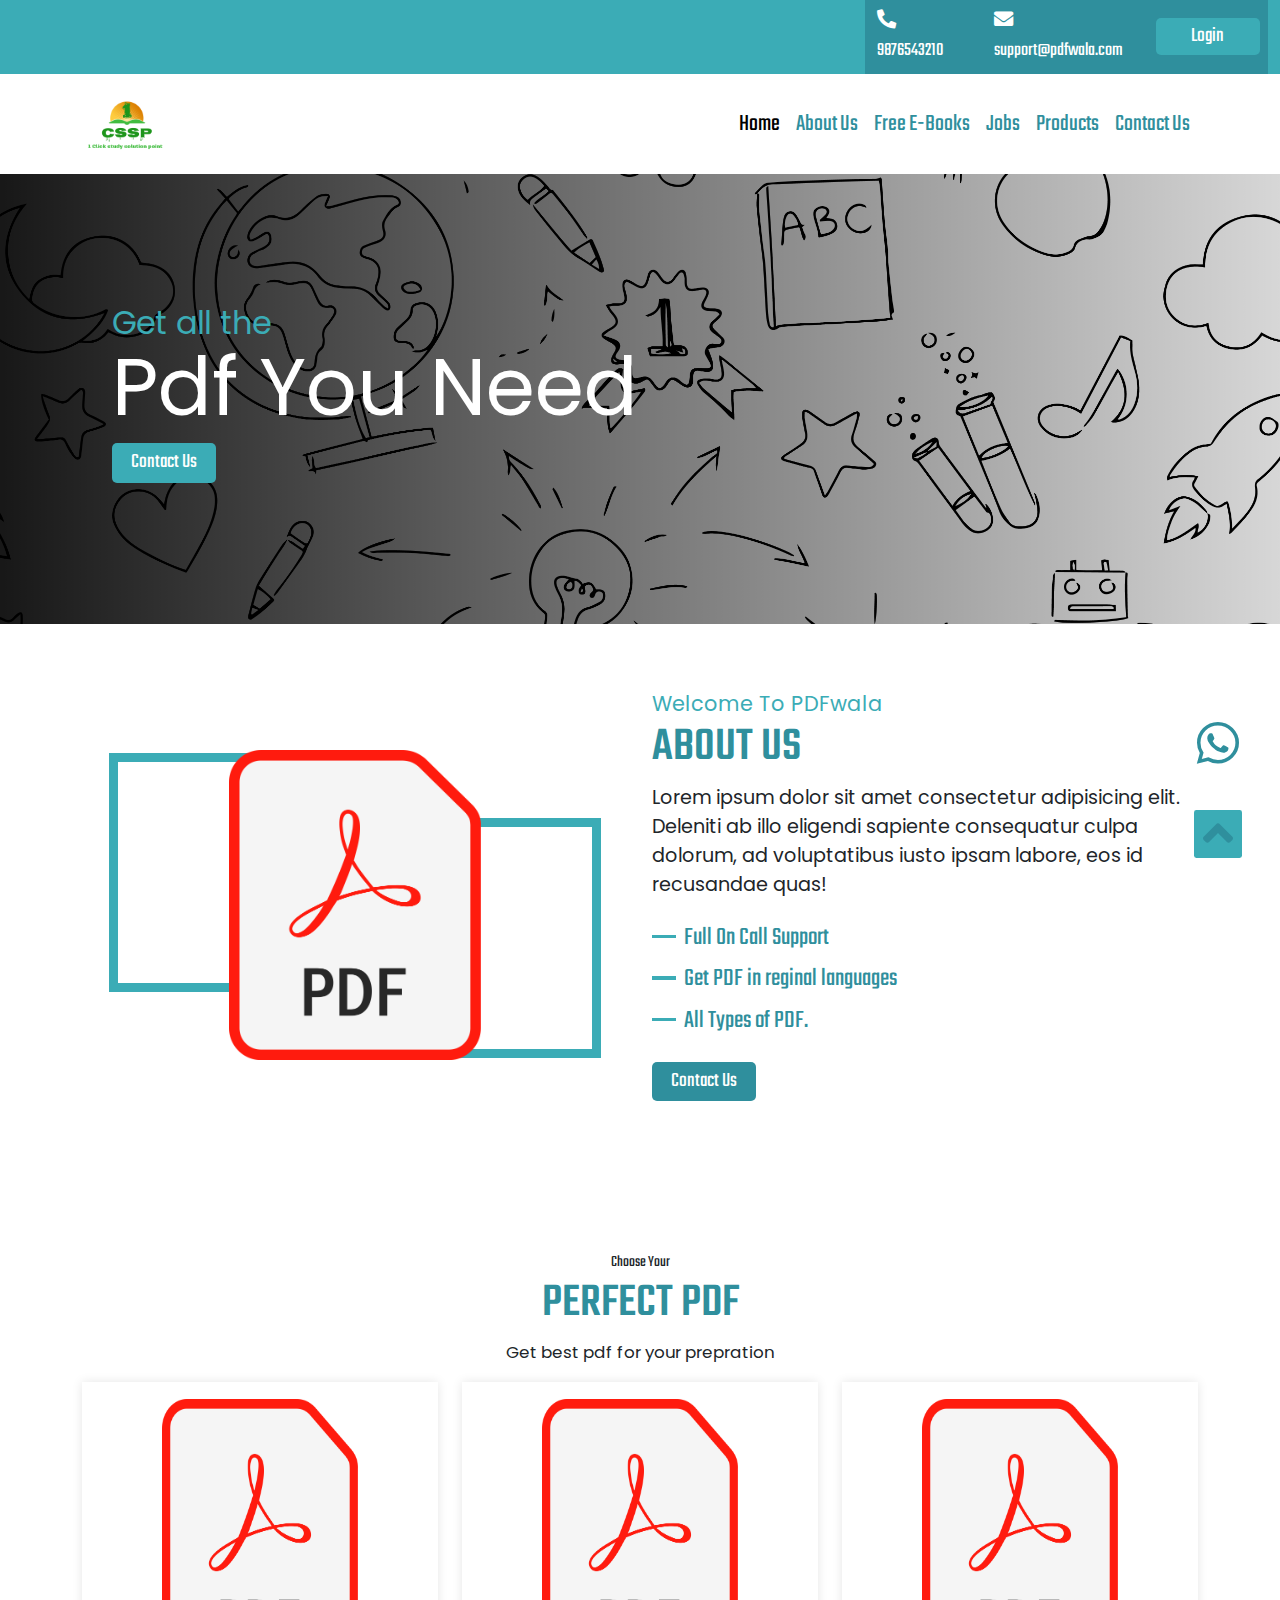
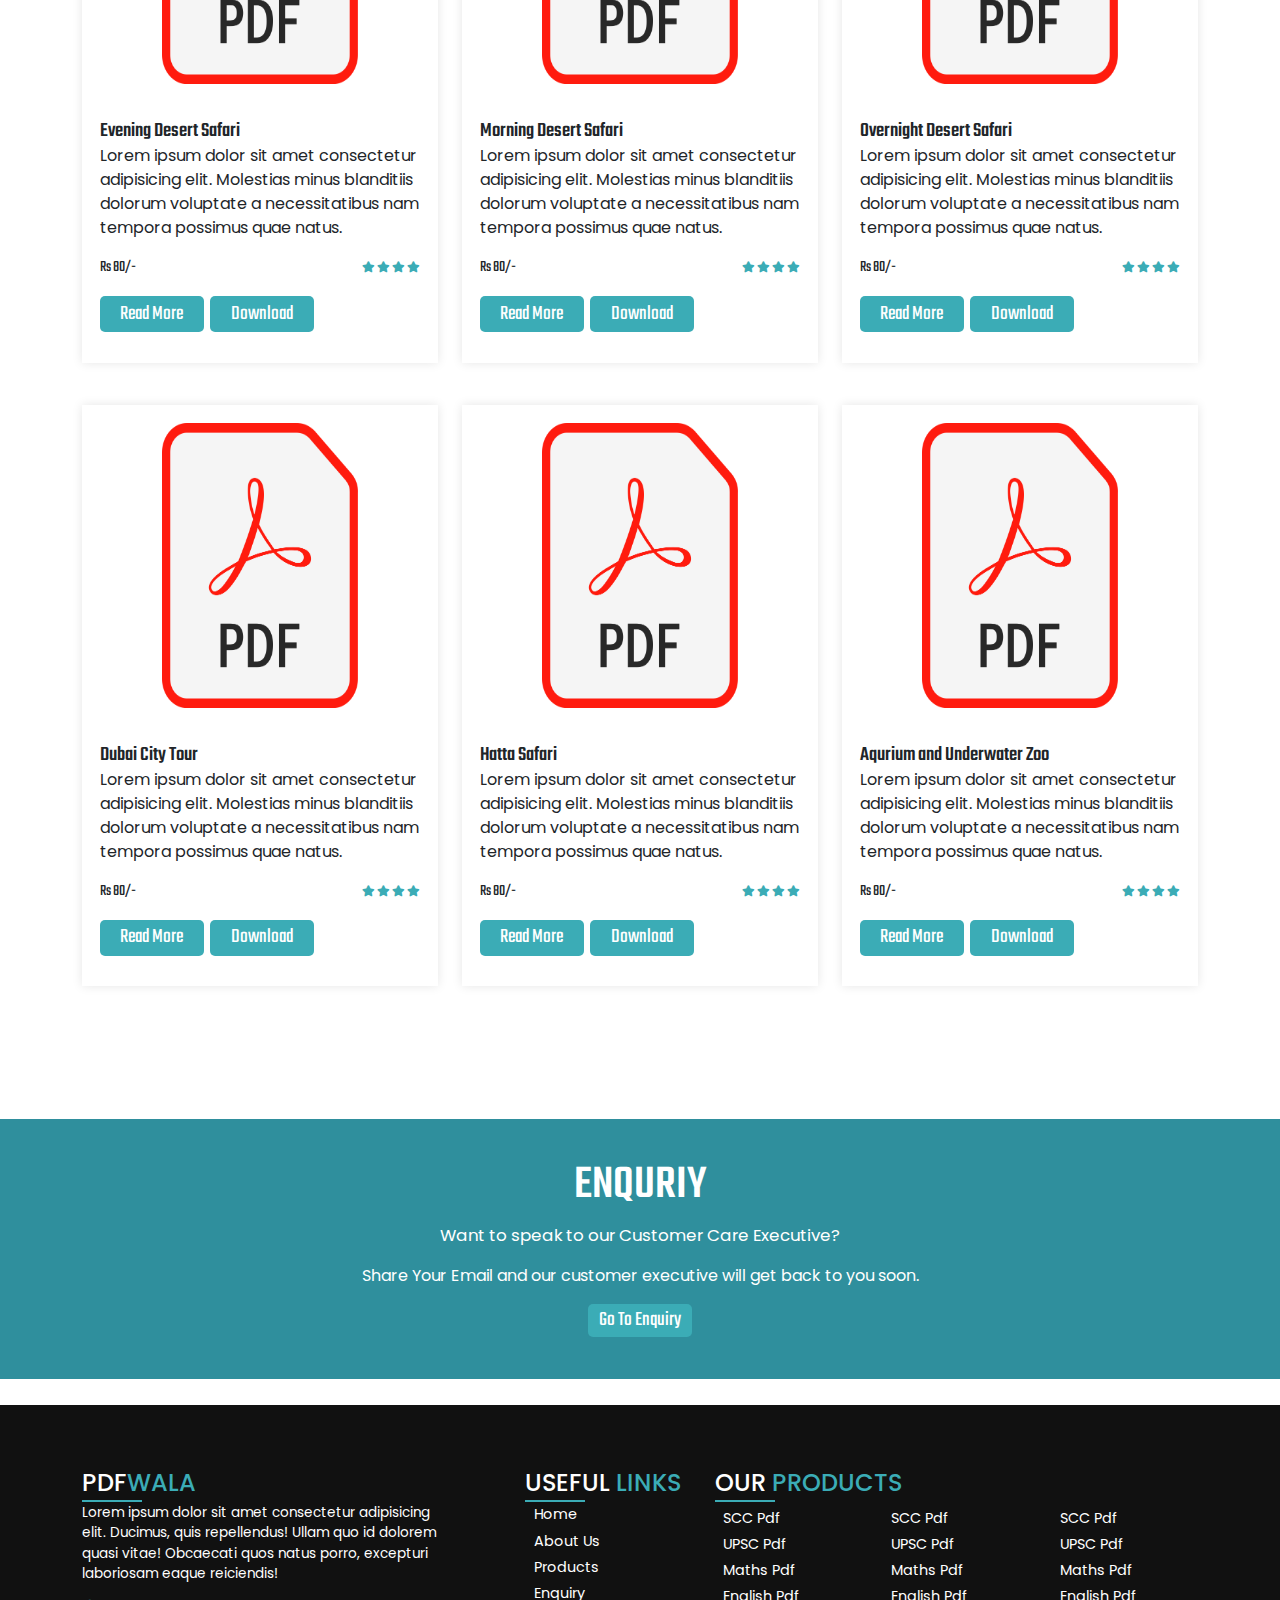
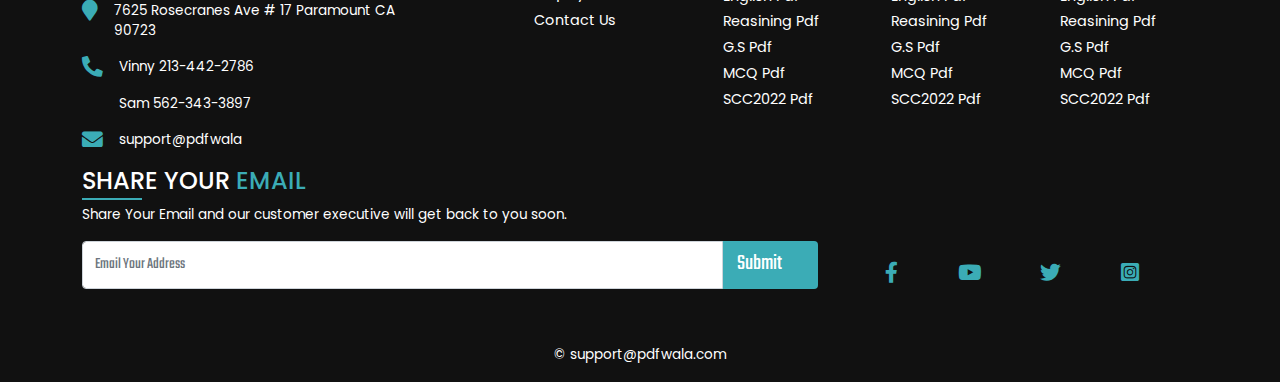
==== commit eb17dffd: "logo update" ====
--- a/index.html
+++ b/index.html
@@ -56,8 +56,8 @@
             <nav class="navbar navbar-expand-lg navbar-light">
                 <div class="container">
                     <a class="navbar-brand" href="index.html">
-                        Pdf<span>Wala</span>
-                        <!-- <img class="img-fluid" src="./image/logo.png" alt="Logo" > -->
+                        <!-- Vinny's<span>Tandoor</span> -->
+                        <img class="img-fluid" src="./images/logo-1.png" alt="Logo" >
                     </a>
                     <button class="navbar-toggler" type="button" data-bs-toggle="collapse" data-bs-target="#navbarSupportedContent" aria-controls="navbarSupportedContent" aria-expanded="false" aria-label="Toggle navigation">
                         <!-- <span class="navbar-toggler-icon"></span> -->
--- a/css/style.css
+++ b/css/style.css
@@ -264,6 +264,10 @@
 
 .navbar-brand span{
     color: var(--primary);
+}
+.navbar-brand img{
+    width: 90px;
+
 }
 
 .navbar-light .navbar-nav .nav-link {
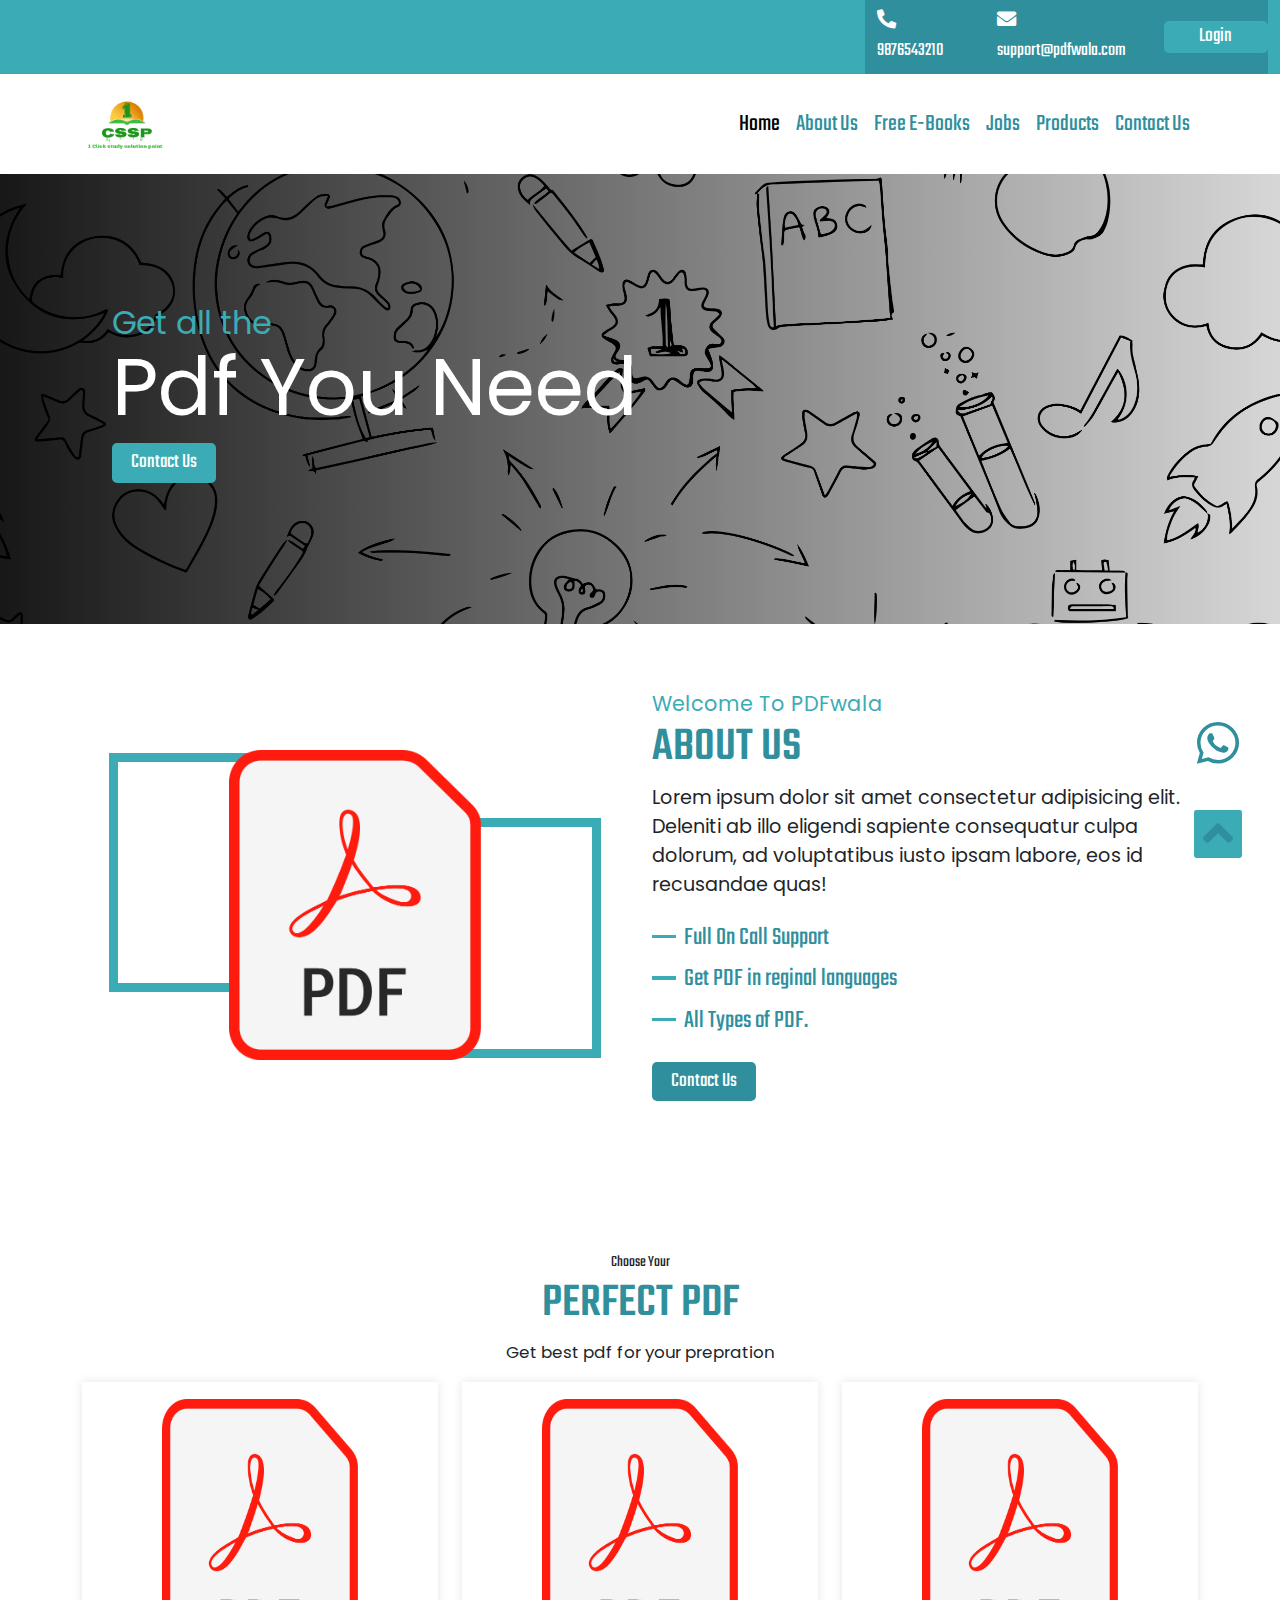
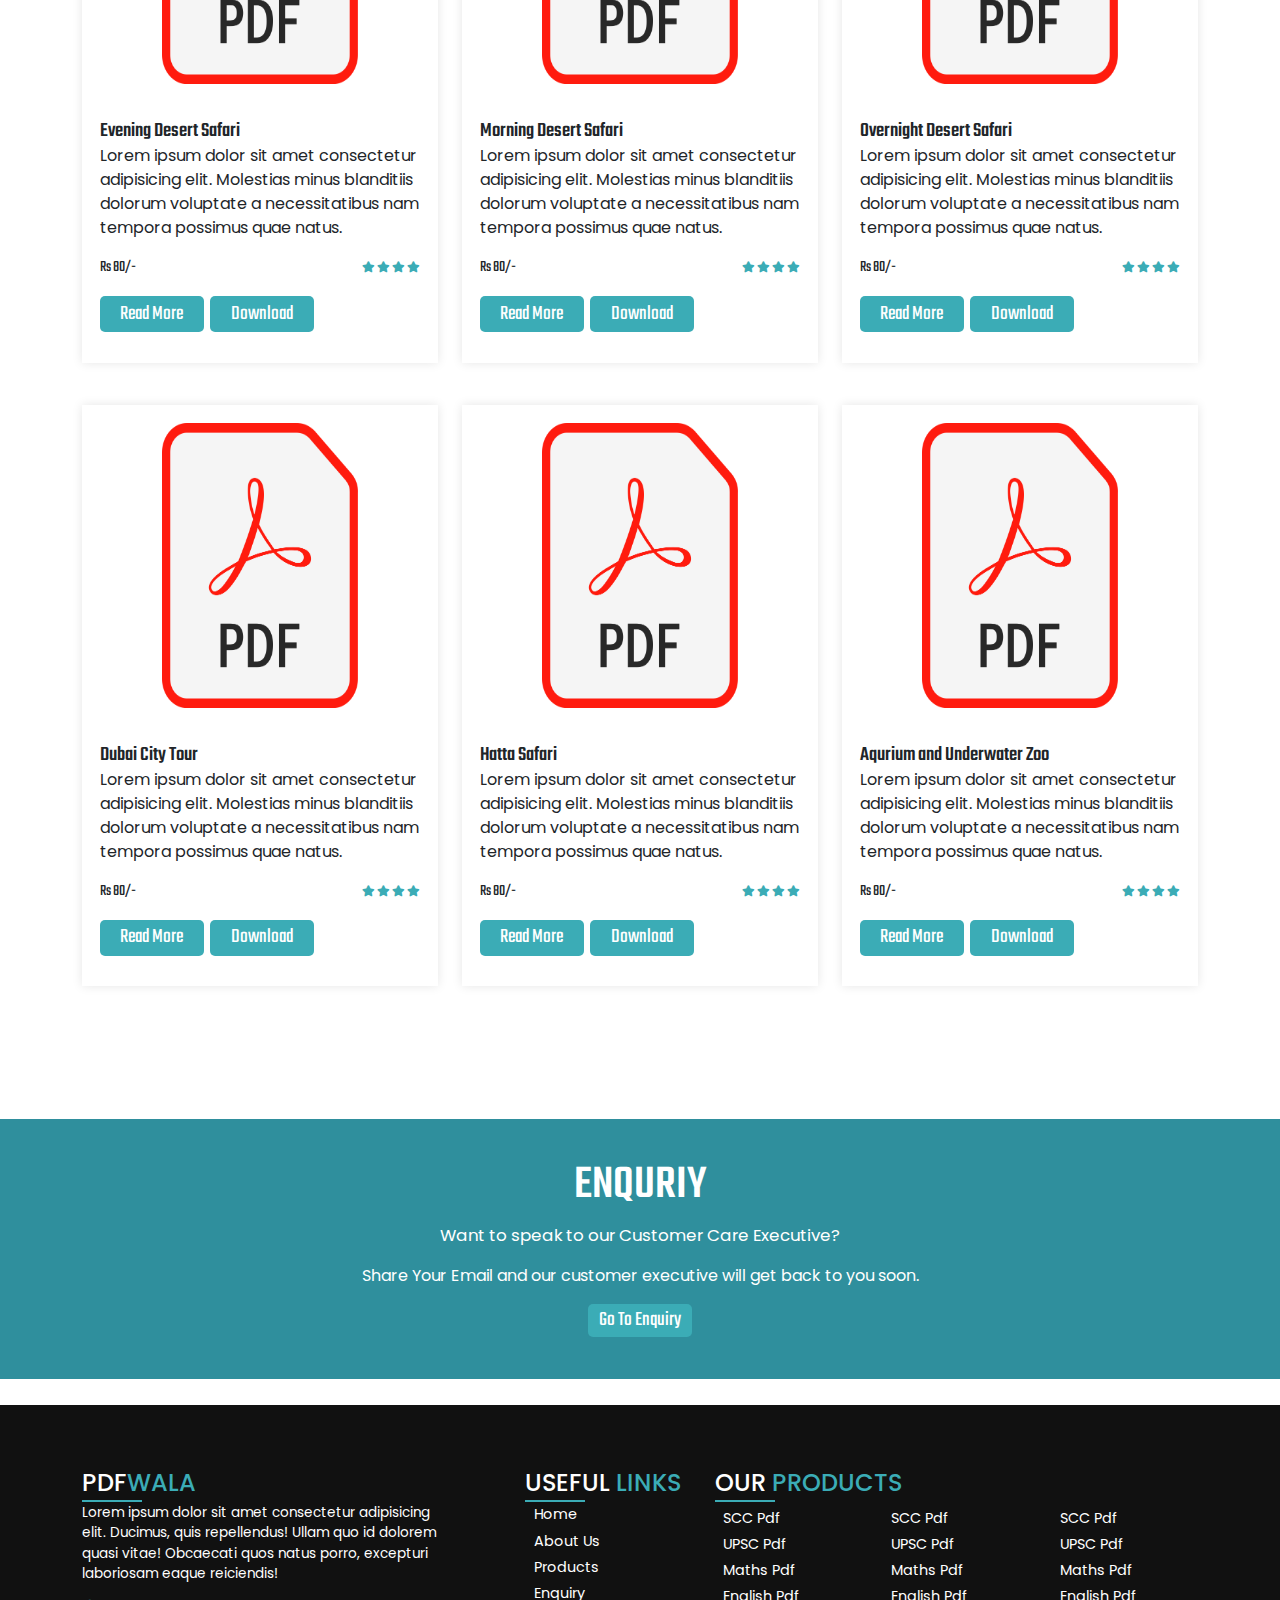
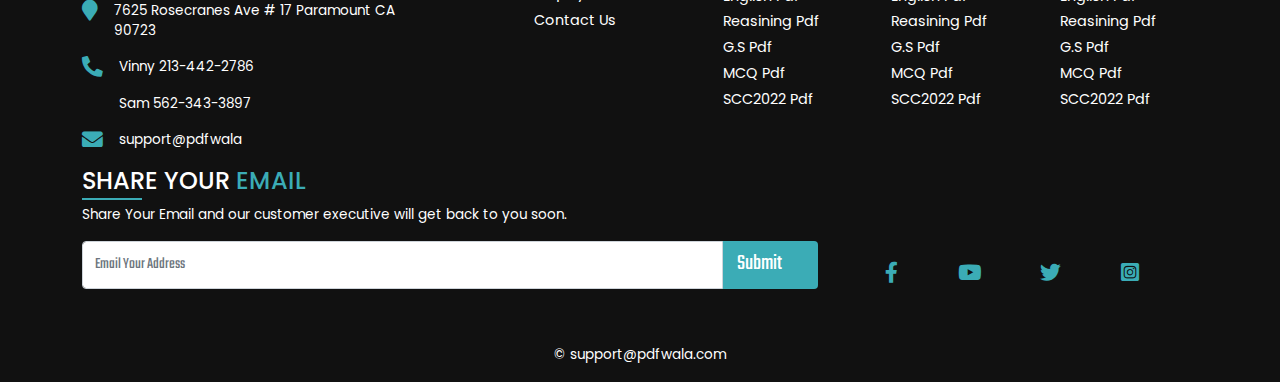
==== commit e390619c: "ok" ====
--- a/index.html
+++ b/index.html
@@ -45,7 +45,7 @@
                             <span><i class="fas fa-phone-alt"></i>9876543210</span> 
                         
                             <span><i class="fas fa-envelope"></i>support@pdfwala.com</span>
-                            <button class="btn btn-2">Login</button>
+                            <a href="signup.html"> <button class="btn btn-2">Login</button> </a>
                         </div>
                         
                     </div>
--- a/css/style.css
+++ b/css/style.css
@@ -210,16 +210,7 @@
 }
 
 
-.side img{
-    width: 100%;
-    background-image: none;
-    position: absolute;
-    bottom: 0%;
-    /* top: 0; */
-    right: -5%;
-    z-index: 1;
-    background-color: red;
-}
+
 
 ----------------------------------------
 ----------------------------------------
@@ -522,15 +513,6 @@
 
 }
 
-.products .side img{
-    width: 20%;
-    background-image: none;
-    position: absolute;
-    bottom: 0%;
-    /* top: 0; */
-    right: -5%;
-    z-index: 1;
-}
 
 .products .button{
     margin-top: 5%;
